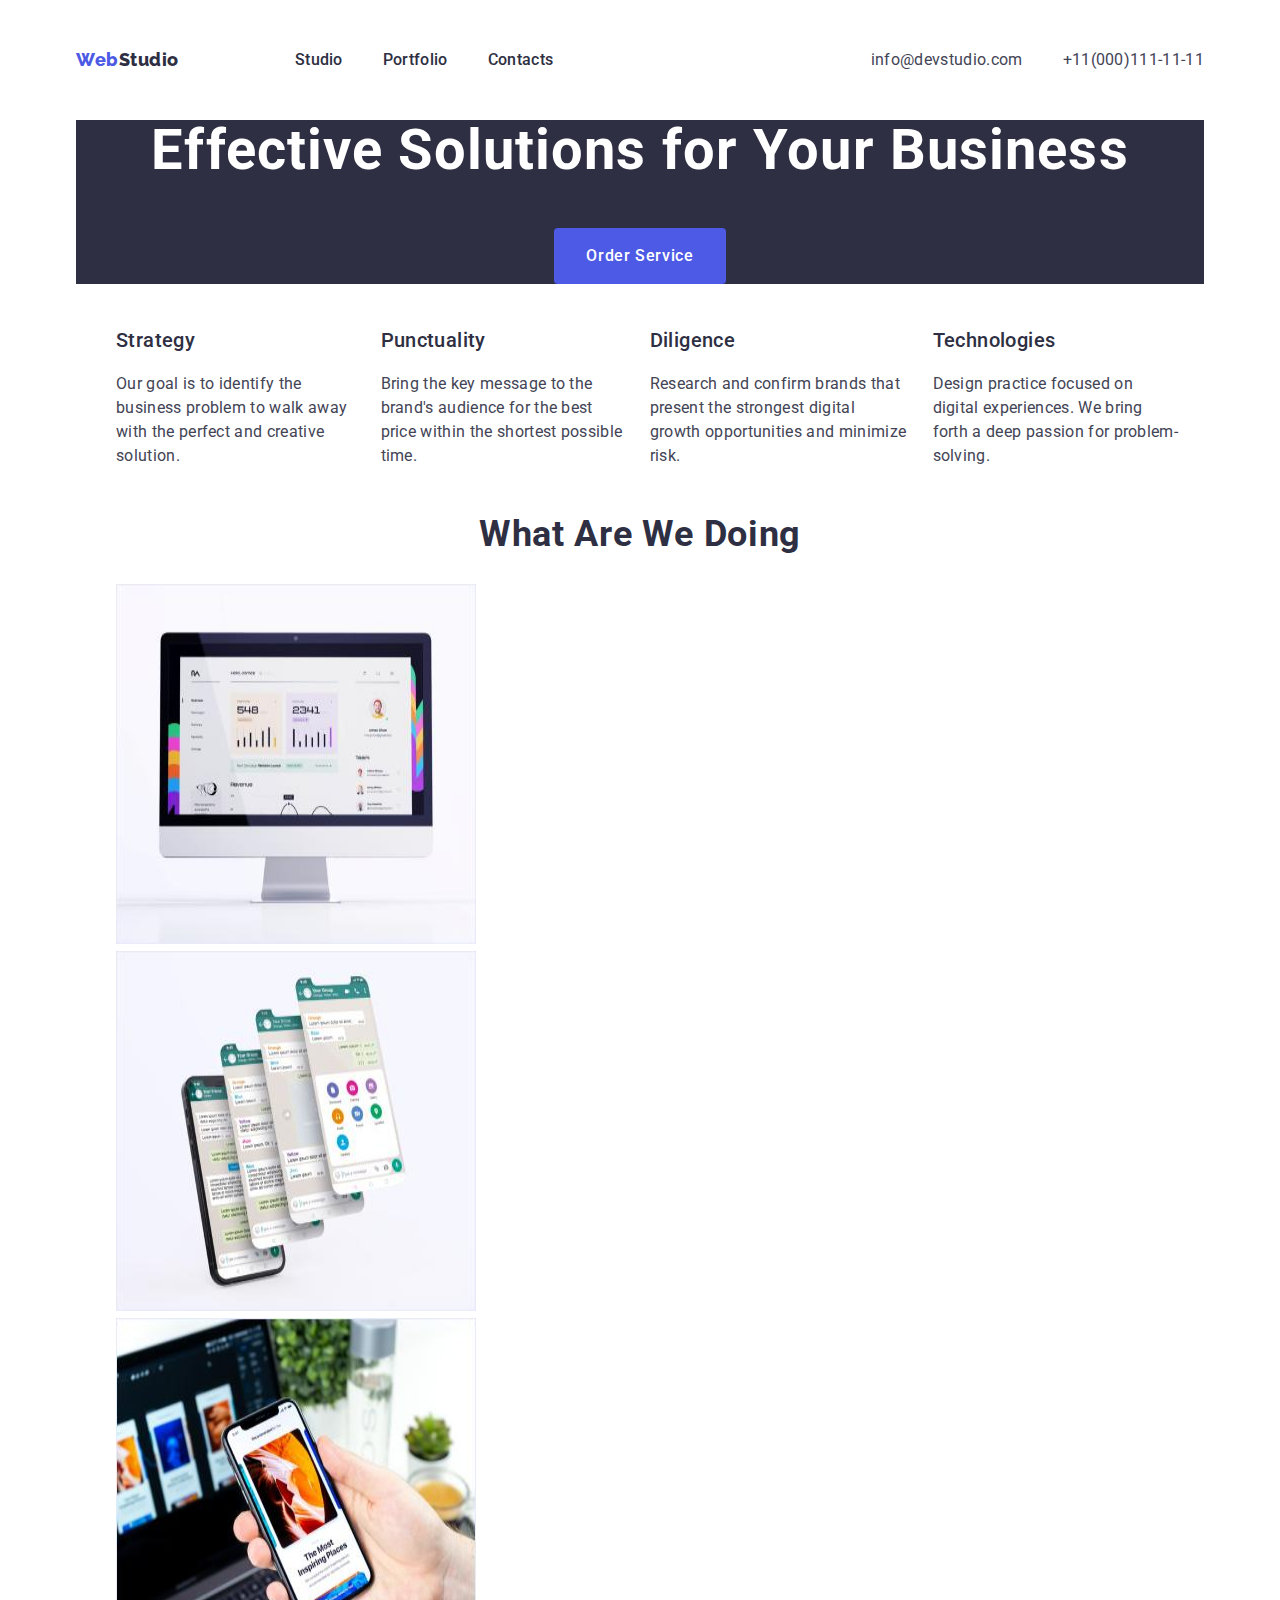
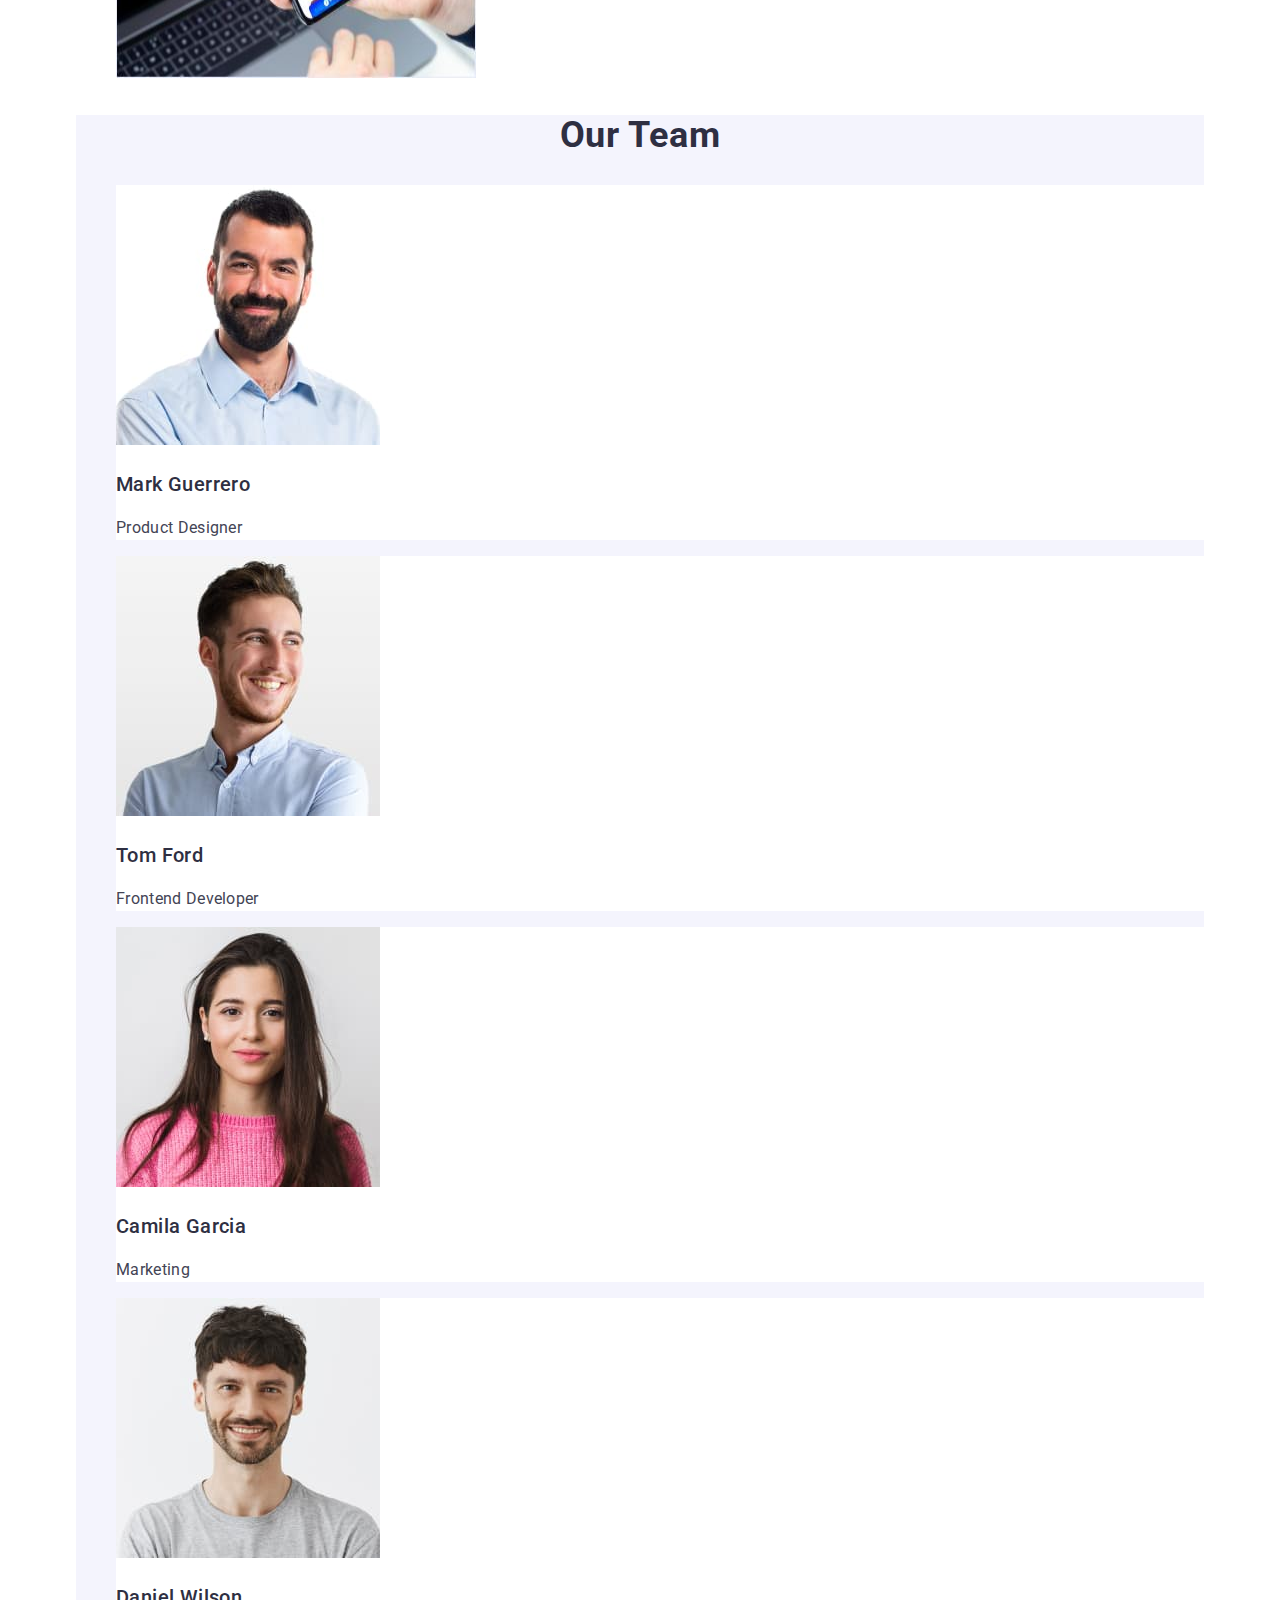
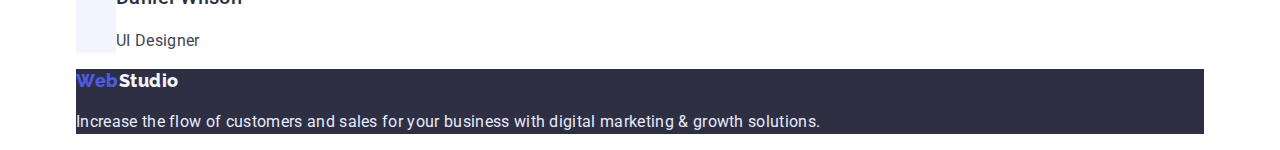
==== index.html @ 74789436 "Correct" ====
<!DOCTYPE html>
<html lang="en">
  <head>
    <meta charset="UTF-8" />
    <meta http-equiv="X-UA-Compatible" content="IE=edge" />
    <meta name="viewport" content="width=device-width, initial-scale=1.0" />
    <title>Studio</title>
    <link rel="preconnect" href="https://fonts.googleapis.com" />
    <link rel="preconnect" href="https://fonts.gstatic.com" crossorigin />
    <link
      href="https://fonts.googleapis.com/css2?family=Raleway:wght@800&family=Roboto:wght@400;500;700;900&display=swap"
      rel="stylesheet"
    />
    <link rel="stylesheet" href="https://cdnjs.cloudflare.com/ajax/libs/modern-normalize/1.1.0/modern-normalize.min.css">
    <link rel="stylesheet" href="./CSS/styles.css" />
  </head>
  <body>
    <!--Header section-->
    <div class="conteiner">
      <header class="header">
        <nav class="nav-site">
        <a class="header-logo link" href="./index.html"
          >Web<span class="header-logo-s">Studio</span></a
        >
        
          <ul class="header-list">
            <li class="header-item">
              <a class="header-link link" href="./index.html">Studio</a>
            </li>
            <li class="header-item">
              <a class="header-link link" href="./portfolio.html">Portfolio</a>
            </li>
            <li class="header-item">
              <a class="header-link link" href="./contacts.html">Contacts</a>
            </li>
          </ul>
        
        <ul class="header-contacts-list">
          <li class="header-item">
            <a class="header-mail" href="mailto:info@devstudio.com"
              >info@devstudio.com</a
            >
          </li>
          <li class="header-item">
            <a class="header-contacts" href="tel:+11(000)111-11-11"
              >+11(000)111-11-11</a
            >
          </li>
        </ul>
      </nav>
      </header>
      <main>
        <!--Hero image-->
        <section class="hero">
          <h1 class="h1-text">Effective Solutions for Your Business</h1>
          <button class="hero-button" type="button">Order Service</button>
        </section>
        <!--Section 1-->
        <section class="features">
          <h2 hidden>our features</h2>
          <!--Feature 1-->
          <ul class="features-list">
            <li class="features-item">
              <h3 class="subtitle">Strategy</h3>
              <p class="main-text">
                Our goal is to identify the business problem to walk away with the
                perfect and creative solution.
              </p>
            </li>
            <!--Feature 2-->
            <li class="features-item">
              <h3 class="subtitle">Punctuality</h3>
              <p class="main-text">
                Bring the key message to the brand's audience for the best price
                within the shortest possible time.
              </p>
            </li>
            <!--Feature 3-->
            <li class="features-item">
              <h3 class="subtitle">Diligence</h3>
              <p class="main-text">
                Research and confirm brands that present the strongest digital
                growth opportunities and minimize risk.
              </p>
            </li>
            <!--Feature 4-->
            <li class="features-item">
              <h3 class="subtitle">Technologies</h3>
              <p class="main-text">
                Design practice focused on digital experiences. We bring forth a
                deep passion for problem-solving.
              </p>
            </li>
          </ul>
        </section>
        <!--Section 2-->
        <section>
          <h2 class="heading">What are we doing</h2>
          <ul>
            <li>
              <img
                src="./images/Section2/img1/rectangle71.jpg"
                alt="gallery"
                width="360"
                height="360"
              />
            </li>
            <li>
              <img
                src="./images/Section2/img2/rectangle71.jpg"
                alt="gallery"
                width="360"
                height="360"
              />
            </li>
            <li>
              <img
                src="./images/Section2/img3/rectangle71.jpg"
                alt="gallery"
                width="360"
                height="360"
              />
            </li>
          </ul>
        </section>
        <!--Section 3-->
        <section class="ourteam-bgc">
          <h2 class="heading">Our Team</h2>
          <ul>
            <li class="ourteam-list">
              <img src="./images/Section3/teamcard1/img.jpg" alt="foto" />
              <h3 class="subtitle">Mark Guerrero</h3>
              <p class="main-text">Product Designer</p>
            </li>
            <li class="ourteam-list">
              <img src="./images/Section3/teamcard2/img.jpg" alt="foto" />
              <h3 class="subtitle">Tom Ford</h3>
              <p class="main-text">Frontend Developer</p>
            </li>
            <li class="ourteam-list">
              <img src="./images/Section3/teamcard3/img.jpg" alt="foto" />
              <h3 class="subtitle">Camila Garcia</h3>
              <p class="main-text">Marketing</p>
            </li>
            <li class="ourteam-list">
              <img src="./images/Section3/teamcard4/img.jpg" alt="foto" />
              <h3 class="subtitle">Daniel Wilson</h3>
              <p class="main-text">UI Designer</p>
            </li>
          </ul>
        </section>
      </main>
      <!--Footer section-->
      <footer class="footer">
        <a class="footer-link" href="./index.html"></a>
        <a class="footer-logo link" href="./index.html"
          >Web<span class="footer-logo-s">Studio</span></a
        >
        <p class="desk">
          Increase the flow of customers and sales for your business with digital
          marketing & growth solutions.
        </p>
      </footer>
    </div>
  </body>
</html>
---- CSS/styles.css ----
:root {
	--color-iris: #4d5ae5;
	--color-ocean: #404bbf;
	--color-navy-blue: #2e2f42;
	--color-green: #31d0aa;
	--color-slate: #434455;
	--color-light-slate: #8e8f99;
	--color-cornflower: #e7e9fc;
	--color-cloud: #f4f4fd;
	--color-navy-blue-modal: #2e2f42;
	--color-grey: #2e2f42
}


.conteiner{
	width: 1158px;
	padding-left: 15px;
	padding-right: 15px;
	margin-left: auto;
	margin-right: auto;

}

body{
font-family: "Roboto", sans-serif;
font-size: 16px;
line-height: calc(24 / 16);
letter-spacing: 0.02em;
color: var(--color-slate);
}
a{
	text-decoration: none;
}
ul{
	list-style: none;
}

.link{
text-decoration: none;
color: var(--color-navy-blue);
}

.header {
	background-color: #ffffff;
		}
.header-logo {
font-family: 'Raleway';
font-style: normal;
font-weight: 800;
font-size: 18px;
line-height: calc(24 / 18);
letter-spacing: 0.03em;
color: var(--color-iris);
padding-top: 24px;
padding-bottom: 24px;
}

.nav-site{
	display: flex;
	align-items: center;
	padding-top: 24px;
padding-bottom: 24px;
}

.header-logo-s{
	color: var(--color-navy-blue);
}

.header-list {
	display: flex;
	margin-left: 76px ;
font-weight: 500;
font-size: 16px;
line-height: calc(24 / 16);
letter-spacing: 0.02em;
color: var(--color-navy-blue);
}

.header-item{
	margin-right: 40px;
	}
.header-item:last-child{
	margin-right: 0;
}

.header-link:hover,
.header-link:focus
.header-link:active{
color: var(--color-iris);

}

.header-contacts-list{
	display: flex;
	margin-left: auto;
}
.header-mail{
color: var(--color-slate);
padding-top: 24px;
padding-bottom: 24px;
}
.header-mail:hover,
.header-mail:focus,
.heade-mail:active{
    color: var(--color-iris);
}

.header-contacts{
font-size: 16px;
line-height: calc(24 / 16);
letter-spacing: 0.02em;
color: var(--color-slate);
padding-top: 24px;
padding-bottom: 24px;
}
.header-contacts:hover,
.header-contacts:focus,
.header-contacts:active{
    color: var(--color-iris);
}

.features-list{
	display: flex;
	
}
.features-item{
	margin-top: 8px;
	margin-right: 24px;
}
.main-button{
font-family: 'Roboto';
font-style: normal;
font-weight: 500;
font-size: 16px;
line-height: calc(24 / 16);
text-align: center;
letter-spacing: 0.04em;
background-color: var(--color-cloud);
color: var(--color-iris);
border: none;
cursor: pointer;
}
.main-button:hover,
.main-button:focus
.main-button:active{
    background-color: var(--color-ocean);
    color: #ffffff;
}

.title{
	font-weight: 500;
line-height: calc(24 / 20);
letter-spacing: 0.02em;
color: var(--color-navy-blue);
}

.text{
font-weight: 400;
font-size: 16px;
line-height: calc(24/16);
letter-spacing: 0.02em;
color: var(--color-slate);
}


.footer{
	background-color: var(--color-navy-blue);
}
.footer-logo {
	font-family: 'Raleway';
	font-style: normal;
	font-weight: 800;
	font-size: 18px;
	line-height: calc(24 / 18);
	letter-spacing: 0.03em;
	color: var(--color-iris);
	}
	.footer-logo-s{
		color: var(--color-cloud);
	}
.desk{
font-weight: 400;
font-size: 16px;
line-height: calc(24 / 16);
letter-spacing: 0.02em;
	color: var(--color-cornflower) ;
}


.hero{
	background-color: var(--color-navy-blue);
	text-align: center;
	
}
.h1-text{
	font-weight: 700;
font-size: 56px;
line-height: calc(60 / 56);
text-align: center;
letter-spacing: 0.02em;
	color: #ffffff;
	margin-top: 0px;
	margin-bottom: 48px;
}
.hero-button{
font-family: 'Roboto';
font-style: normal;
font-weight: 500;
font-size: 16px;
line-height: calc(24 / 16);
letter-spacing: 0.04em;
color: #ffffff;
background-color: var(--color-iris);
cursor: pointer;
padding: 16px 32px;

border-radius: 4px;
border: none;

}
.hero-button:hover,
.hero-button:focus{
background-color: #404BBF;
}

.ourteam-list{
	background-color: #ffffff;
}
.subtitle{
font-style: normal;
font-weight: 500;
font-size: 20px;
line-height: calc(24 / 20);
letter-spacing: 0.02em;
color: var(--color-navy-blue);
}
.main-text{
line-height: calc(24 / 16);
letter-spacing: 0.02em;
color: var(--color-slate);
}
.heading{
font-style: normal;
font-weight: 700;
font-size: 36px;
line-height: calc(40 / 36);
text-align: center;
letter-spacing: 0.02em;
text-transform: capitalize;
color: var(--color-navy-blue);
}
.ourteam-bgc{
    background-color: var(--color-cloud);
}
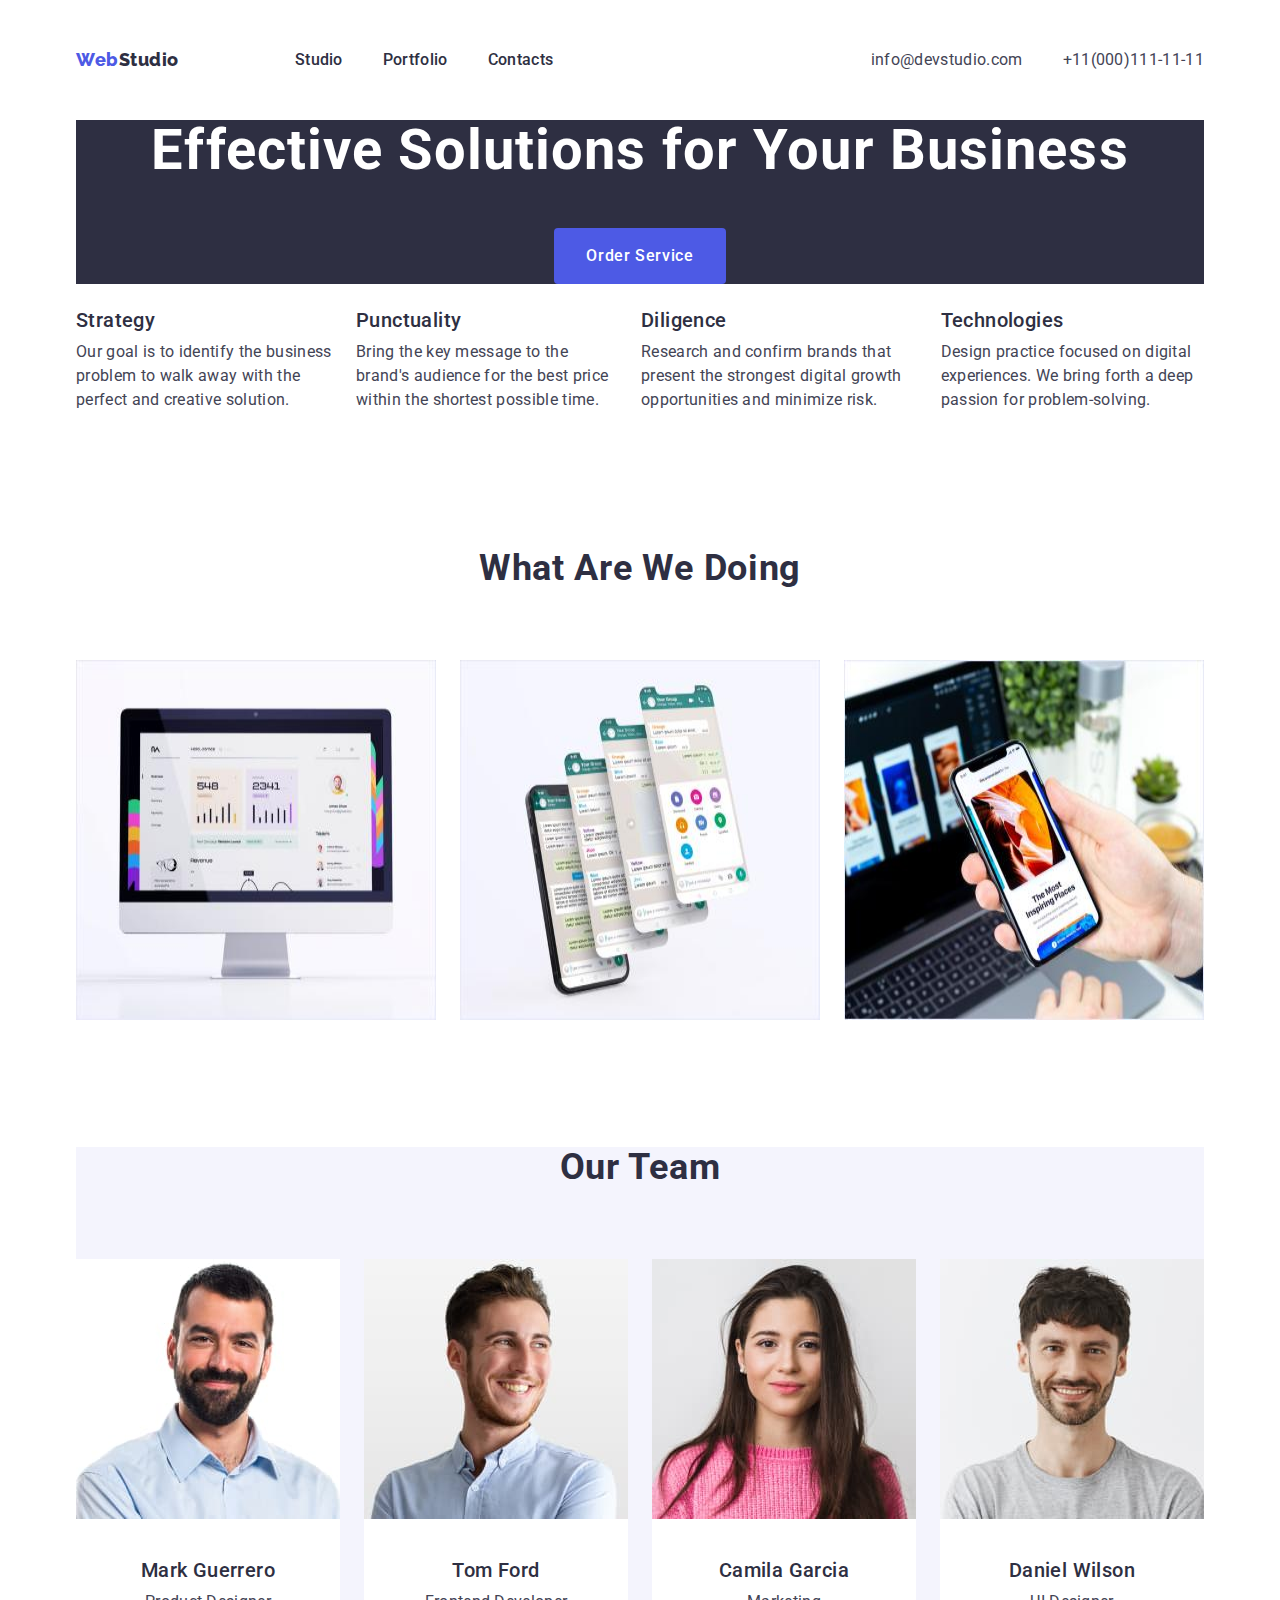
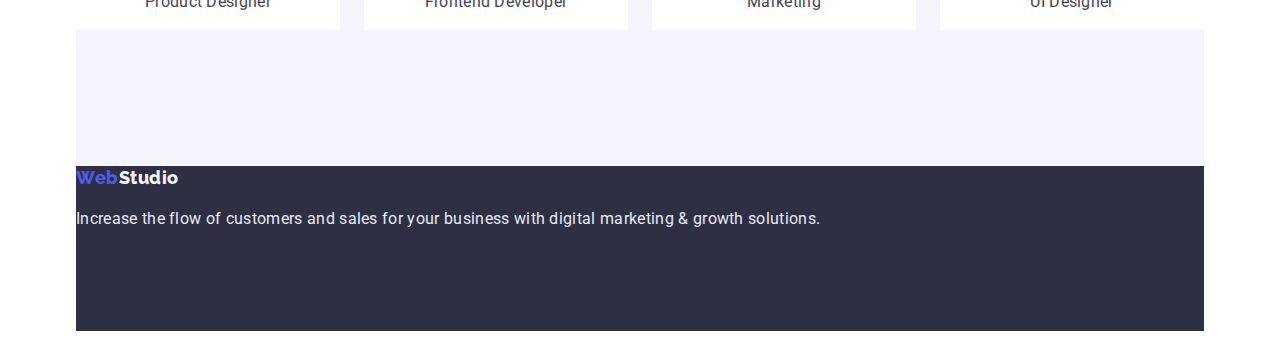
==== commit 33e6e5a0: "Correct" ====
--- a/index.html
+++ b/index.html
@@ -94,27 +94,27 @@
           </ul>
         </section>
         <!--Section 2-->
-        <section>
+        <section class="image-sec">
           <h2 class="heading">What are we doing</h2>
-          <ul>
-            <li>
-              <img
+          <ul class="image-list">
+            <li class="image">
+              <img 
                 src="./images/Section2/img1/rectangle71.jpg"
                 alt="gallery"
                 width="360"
                 height="360"
               />
             </li>
-            <li>
-              <img
+            <li class="image">
+              <img 
                 src="./images/Section2/img2/rectangle71.jpg"
                 alt="gallery"
                 width="360"
                 height="360"
               />
             </li>
-            <li>
-              <img
+            <li class="image">
+              <img 
                 src="./images/Section2/img3/rectangle71.jpg"
                 alt="gallery"
                 width="360"
@@ -126,24 +126,24 @@
         <!--Section 3-->
         <section class="ourteam-bgc">
           <h2 class="heading">Our Team</h2>
-          <ul>
+          <ul class="heading-list">
             <li class="ourteam-list">
-              <img src="./images/Section3/teamcard1/img.jpg" alt="foto" />
+              <img class="ourimages" src="./images/Section3/teamcard1/img.jpg" alt="foto" />
               <h3 class="subtitle">Mark Guerrero</h3>
               <p class="main-text">Product Designer</p>
             </li>
             <li class="ourteam-list">
-              <img src="./images/Section3/teamcard2/img.jpg" alt="foto" />
+              <img class="ourimages" src="./images/Section3/teamcard2/img.jpg" alt="foto" />
               <h3 class="subtitle">Tom Ford</h3>
               <p class="main-text">Frontend Developer</p>
             </li>
             <li class="ourteam-list">
-              <img src="./images/Section3/teamcard3/img.jpg" alt="foto" />
+              <img class="ourimages" src="./images/Section3/teamcard3/img.jpg" alt="foto" />
               <h3 class="subtitle">Camila Garcia</h3>
               <p class="main-text">Marketing</p>
             </li>
             <li class="ourteam-list">
-              <img src="./images/Section3/teamcard4/img.jpg" alt="foto" />
+              <img class="ourimages" src="./images/Section3/teamcard4/img.jpg" alt="foto" />
               <h3 class="subtitle">Daniel Wilson</h3>
               <p class="main-text">UI Designer</p>
             </li>
--- a/CSS/styles.css
+++ b/CSS/styles.css
@@ -121,11 +121,16 @@
 
 .features-list{
 	display: flex;
+	margin-bottom: 120px;
+	padding: 0px;
 	
 }
 .features-item{
 	margin-top: 8px;
 	margin-right: 24px;
+}
+.features-item:last-child{
+	margin-right: 0px;
 }
 .main-button{
 font-family: 'Roboto';
@@ -165,6 +170,7 @@
 
 .footer{
 	background-color: var(--color-navy-blue);
+	
 }
 .footer-logo {
 	font-family: 'Raleway';
@@ -184,6 +190,8 @@
 line-height: calc(24 / 16);
 letter-spacing: 0.02em;
 	color: var(--color-cornflower) ;
+	margin-top: 16px;
+	padding-bottom:  100px;
 }
 
 
@@ -223,8 +231,31 @@
 background-color: #404BBF;
 }
 
+.image-list{
+	display: flex;
+	padding: 0px;
+	margin-bottom: 120px;
+	margin-top: 0px;
+}
+.image{
+	margin-right: 24px;
+		}
+.image:last-child{
+	margin: 0;
+} 
+
 .ourteam-list{
 	background-color: #ffffff;
+	text-align: center;
+	margin-right: 24px;
+	
+}
+.ourteam-list:last-child{
+	margin-right: 0px;
+}
+
+.ourimages{
+	margin-bottom: 32px;
 }
 .subtitle{
 font-style: normal;
@@ -233,11 +264,14 @@
 line-height: calc(24 / 20);
 letter-spacing: 0.02em;
 color: var(--color-navy-blue);
+margin-bottom: 8px;
+margin-top: 0px;
 }
 .main-text{
 line-height: calc(24 / 16);
 letter-spacing: 0.02em;
 color: var(--color-slate);
+margin-top: 0px;
 }
 .heading{
 font-style: normal;
@@ -248,7 +282,15 @@
 letter-spacing: 0.02em;
 text-transform: capitalize;
 color: var(--color-navy-blue);
-}
+margin-bottom: 72px;
+margin-top: 0px;
+}
+.heading-list{
+	display: flex;
+	padding: 0px;
+	margin-top: 0px;
+	}
 .ourteam-bgc{
     background-color: var(--color-cloud);
+	padding-bottom: 120px;
 }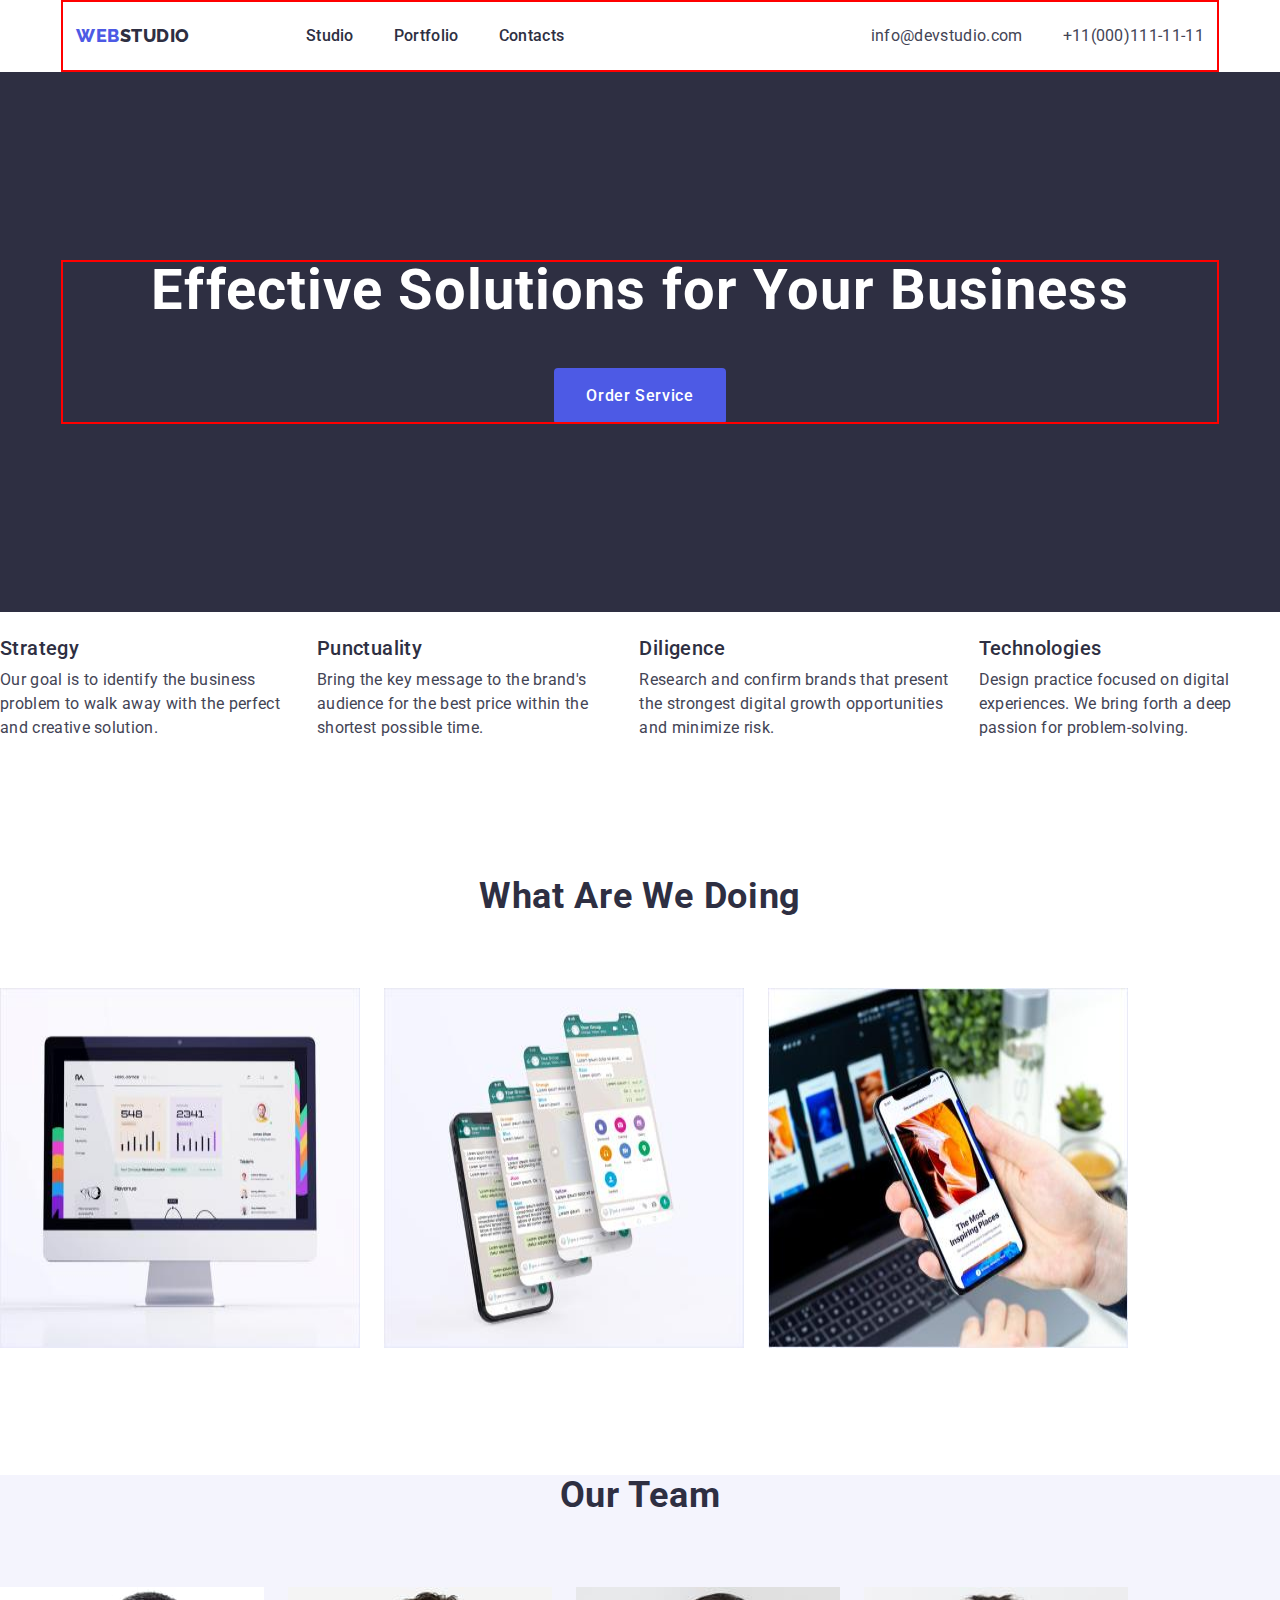
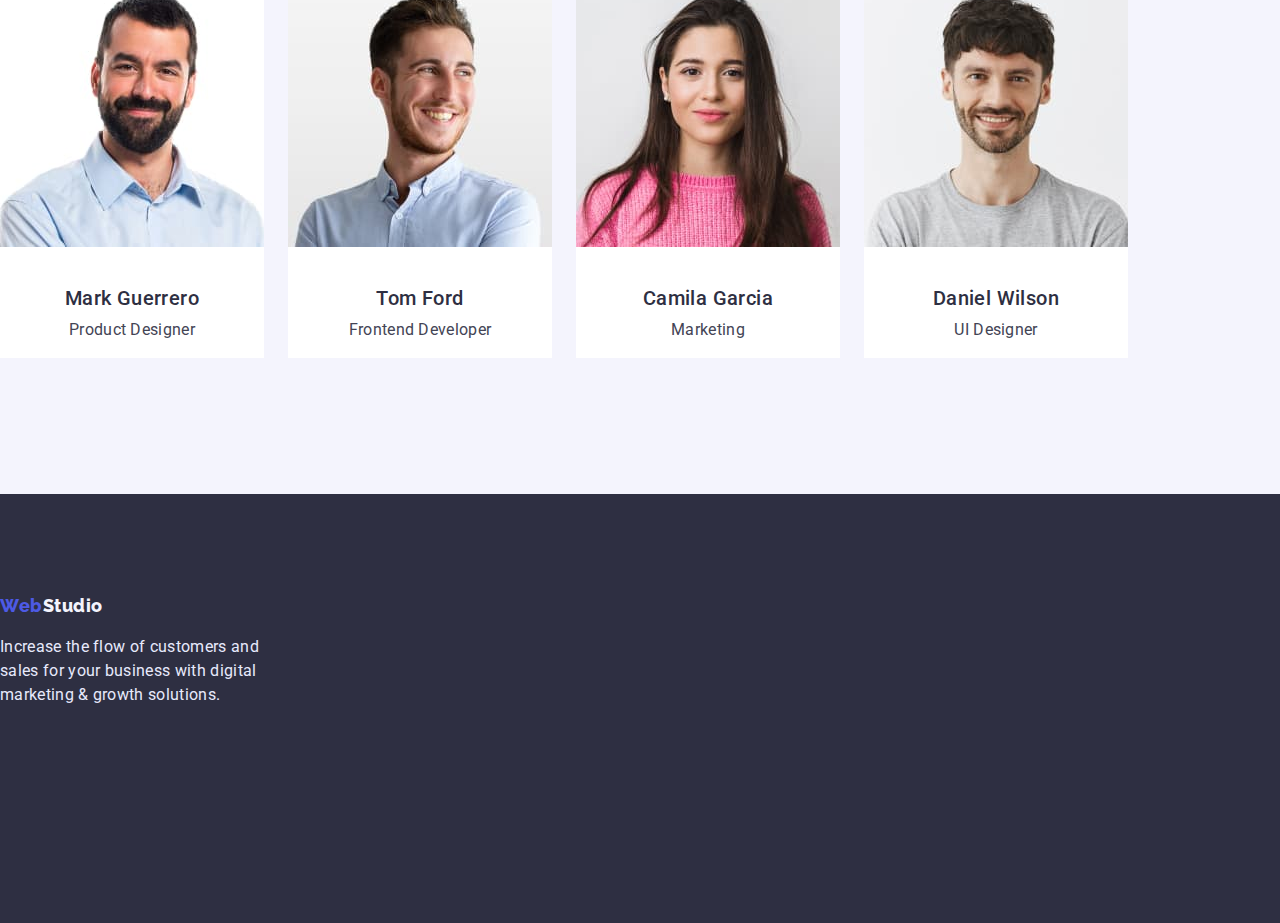
==== commit fbe1a6c0: "Correct" ====
--- a/index.html
+++ b/index.html
@@ -16,13 +16,12 @@
   </head>
   <body>
     <!--Header section-->
-    <div class="conteiner">
-      <header class="header">
-        <nav class="nav-site">
-        <a class="header-logo link" href="./index.html"
+  <header class="header">
+     <div class="header-conteiner conteiner">
+          <a class="header-logo link" href="./index.html"
           >Web<span class="header-logo-s">Studio</span></a
         >
-        
+          <nav class="nav-site">               
           <ul class="header-list">
             <li class="header-item">
               <a class="header-link link" href="./index.html">Studio</a>
@@ -34,7 +33,7 @@
               <a class="header-link link" href="./contacts.html">Contacts</a>
             </li>
           </ul>
-        
+        </nav>
         <ul class="header-contacts-list">
           <li class="header-item">
             <a class="header-mail" href="mailto:info@devstudio.com"
@@ -47,14 +46,17 @@
             >
           </li>
         </ul>
-      </nav>
+      </div>
       </header>
       <main>
         <!--Hero image-->
+        
         <section class="hero">
+          <div class="conteiner">
           <h1 class="h1-text">Effective Solutions for Your Business</h1>
           <button class="hero-button" type="button">Order Service</button>
         </section>
+      </div>
         <!--Section 1-->
         <section class="features">
           <h2 hidden>our features</h2>
@@ -161,6 +163,5 @@
           marketing & growth solutions.
         </p>
       </footer>
-    </div>
   </body>
 </html>
--- a/CSS/styles.css
+++ b/CSS/styles.css
@@ -14,11 +14,14 @@
 
 .conteiner{
 	width: 1158px;
-	padding-left: 15px;
-	padding-right: 15px;
-	margin-left: auto;
-	margin-right: auto;
-
+	padding: 0 15px;
+	margin: 0 auto;
+	outline: 2px solid red;
+	outline-offset: -2px;
+	}
+.header-conteiner{
+	display: flex;
+	align-items: center;
 }
 
 body{
@@ -50,16 +53,14 @@
 font-size: 18px;
 line-height: calc(24 / 18);
 letter-spacing: 0.03em;
+text-transform: uppercase;
 color: var(--color-iris);
-padding-top: 24px;
-padding-bottom: 24px;
+padding: 24px 76px 24px 0;
 }
 
 .nav-site{
-	display: flex;
-	align-items: center;
-	padding-top: 24px;
-padding-bottom: 24px;
+margin-right: auto;
+	
 }
 
 .header-logo-s{
@@ -68,12 +69,14 @@
 
 .header-list {
 	display: flex;
-	margin-left: 76px ;
+	padding: 24px 24 px 76px 0 ;
+	margin: 0;
 font-weight: 500;
 font-size: 16px;
 line-height: calc(24 / 16);
 letter-spacing: 0.02em;
 color: var(--color-navy-blue);
+
 }
 
 .header-item{
@@ -92,7 +95,7 @@
 
 .header-contacts-list{
 	display: flex;
-	margin-left: auto;
+	
 }
 .header-mail{
 color: var(--color-slate);
@@ -170,6 +173,7 @@
 
 .footer{
 	background-color: var(--color-navy-blue);
+	padding: 100px 0px;
 	
 }
 .footer-logo {
@@ -192,12 +196,15 @@
 	color: var(--color-cornflower) ;
 	margin-top: 16px;
 	padding-bottom:  100px;
+	max-width: 264px;
 }
 
 
 .hero{
 	background-color: var(--color-navy-blue);
 	text-align: center;
+	padding: 188px 0px;
+	
 	
 }
 .h1-text{
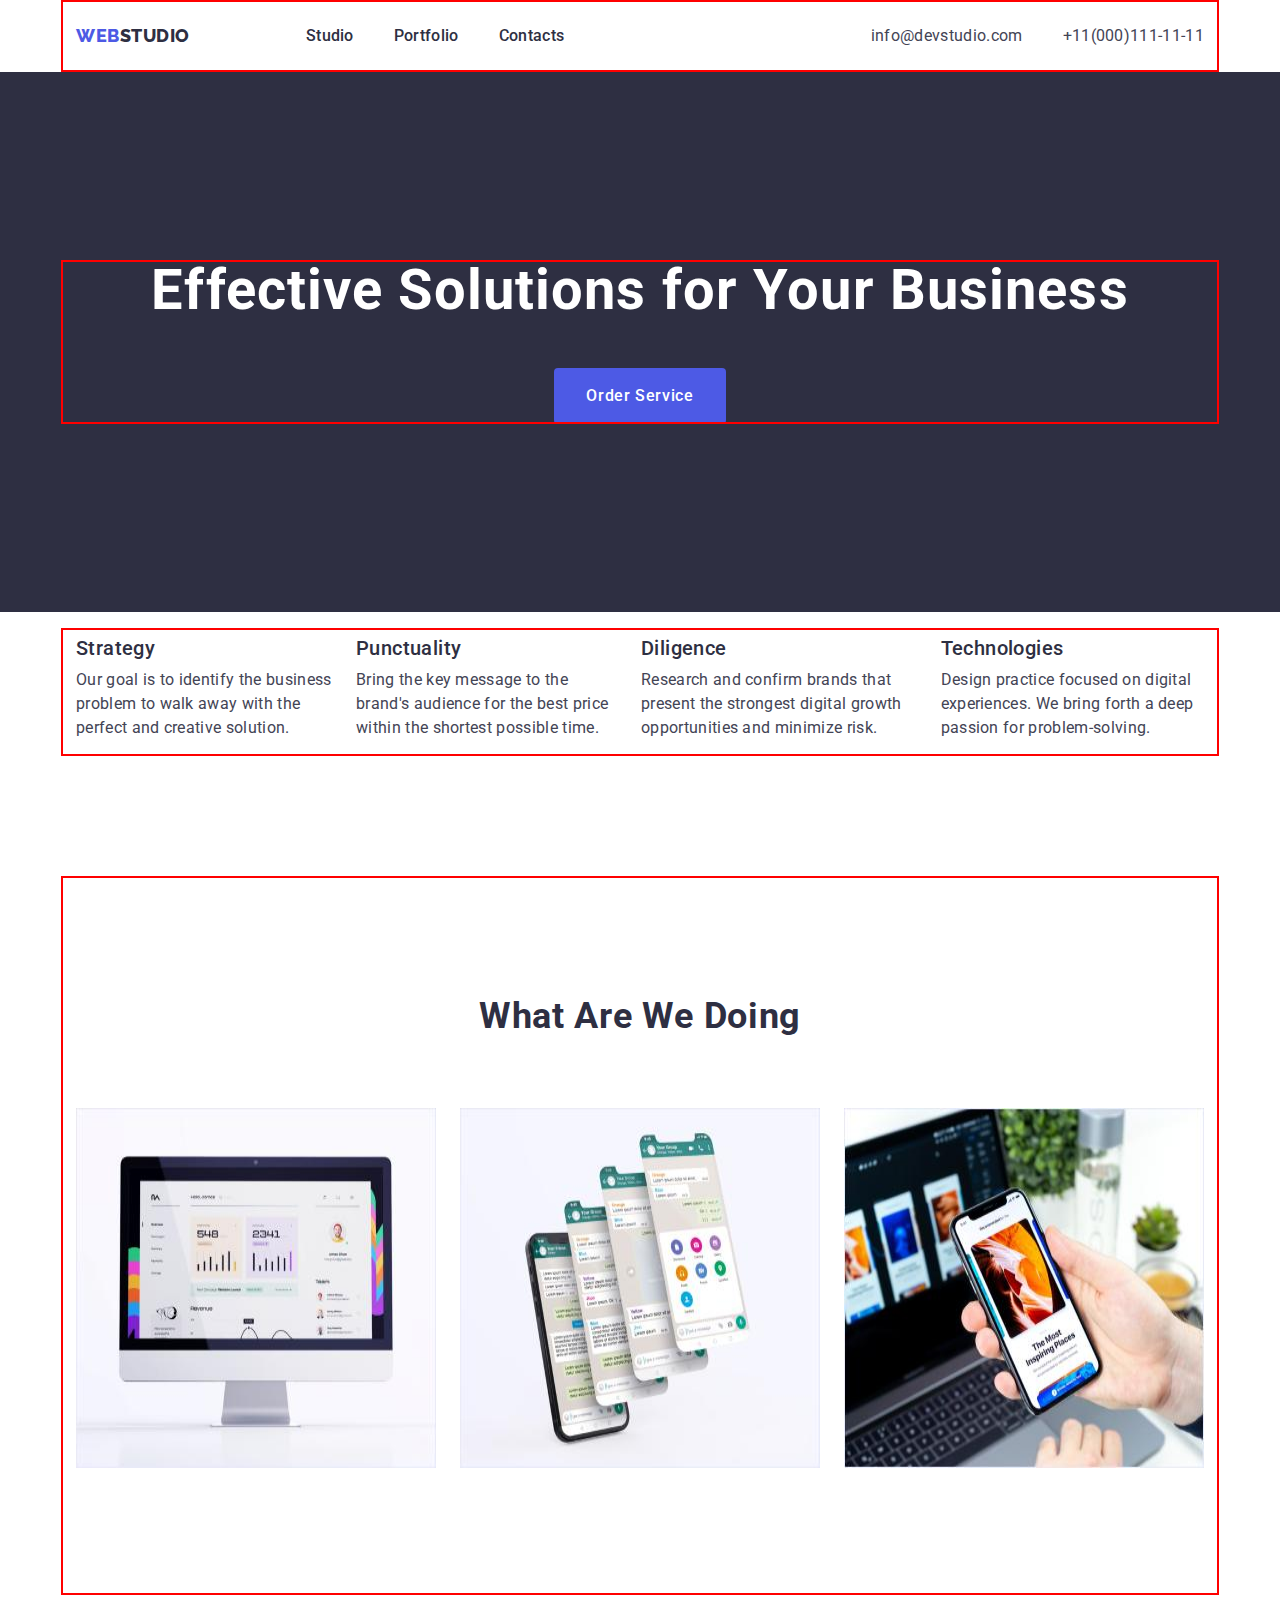
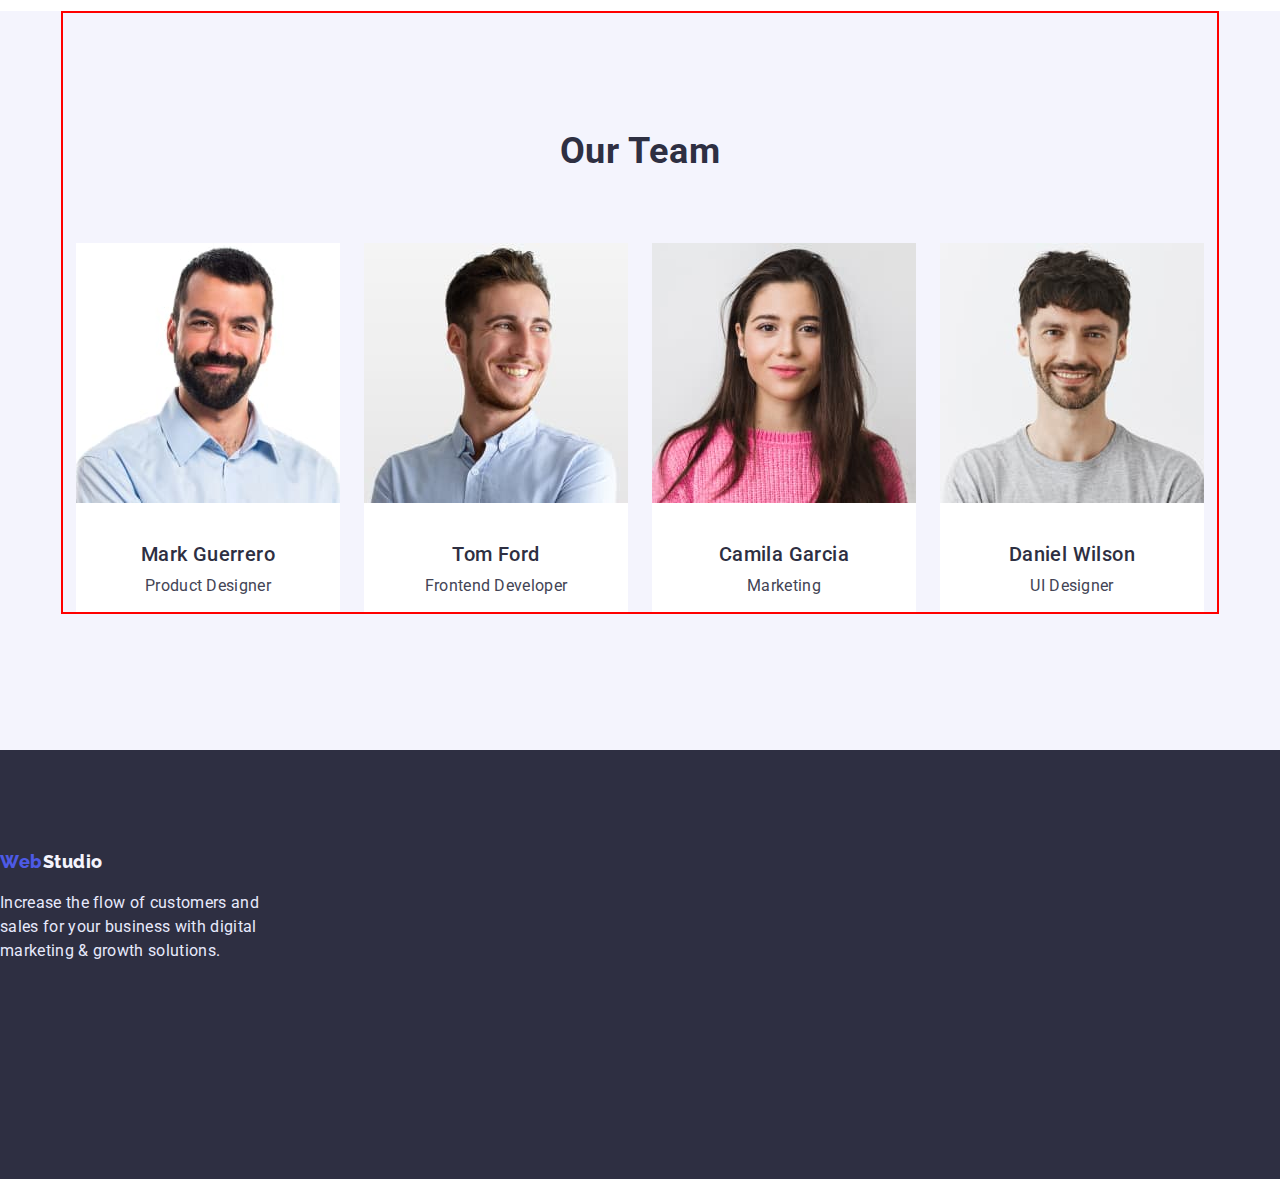
==== commit 529688ba: "Correct" ====
--- a/index.html
+++ b/index.html
@@ -59,6 +59,7 @@
       </div>
         <!--Section 1-->
         <section class="features">
+          <div class="conteiner">
           <h2 hidden>our features</h2>
           <!--Feature 1-->
           <ul class="features-list">
@@ -94,9 +95,11 @@
               </p>
             </li>
           </ul>
+        </div>
         </section>
         <!--Section 2-->
         <section class="image-sec">
+          <div class="conteiner">
           <h2 class="heading">What are we doing</h2>
           <ul class="image-list">
             <li class="image">
@@ -124,9 +127,11 @@
               />
             </li>
           </ul>
+        </div>
         </section>
         <!--Section 3-->
         <section class="ourteam-bgc">
+          <div class="conteiner">
           <h2 class="heading">Our Team</h2>
           <ul class="heading-list">
             <li class="ourteam-list">
@@ -150,6 +155,7 @@
               <p class="main-text">UI Designer</p>
             </li>
           </ul>
+        </div>
         </section>
       </main>
       <!--Footer section-->
--- a/CSS/styles.css
+++ b/CSS/styles.css
@@ -8,7 +8,9 @@
 	--color-cornflower: #e7e9fc;
 	--color-cloud: #f4f4fd;
 	--color-navy-blue-modal: #2e2f42;
-	--color-grey: #2e2f42
+	--color-grey: #2e2f42;
+	--color-white: #ffffff
+
 }
 
 
@@ -22,6 +24,7 @@
 .header-conteiner{
 	display: flex;
 	align-items: center;
+	
 }
 
 body{
@@ -213,9 +216,11 @@
 line-height: calc(60 / 56);
 text-align: center;
 letter-spacing: 0.02em;
-	color: #ffffff;
-	margin-top: 0px;
-	margin-bottom: 48px;
+color: var(--color-white);
+margin: 0;
+padding-bottom: 48px;
+
+
 }
 .hero-button{
 font-family: 'Roboto';
@@ -241,7 +246,7 @@
 .image-list{
 	display: flex;
 	padding: 0px;
-	margin-bottom: 120px;
+	padding-bottom: 120px;
 	margin-top: 0px;
 }
 .image{
@@ -289,8 +294,9 @@
 letter-spacing: 0.02em;
 text-transform: capitalize;
 color: var(--color-navy-blue);
-margin-bottom: 72px;
-margin-top: 0px;
+padding-bottom: 72px;
+padding-top: 120px;
+margin: 0;
 }
 .heading-list{
 	display: flex;
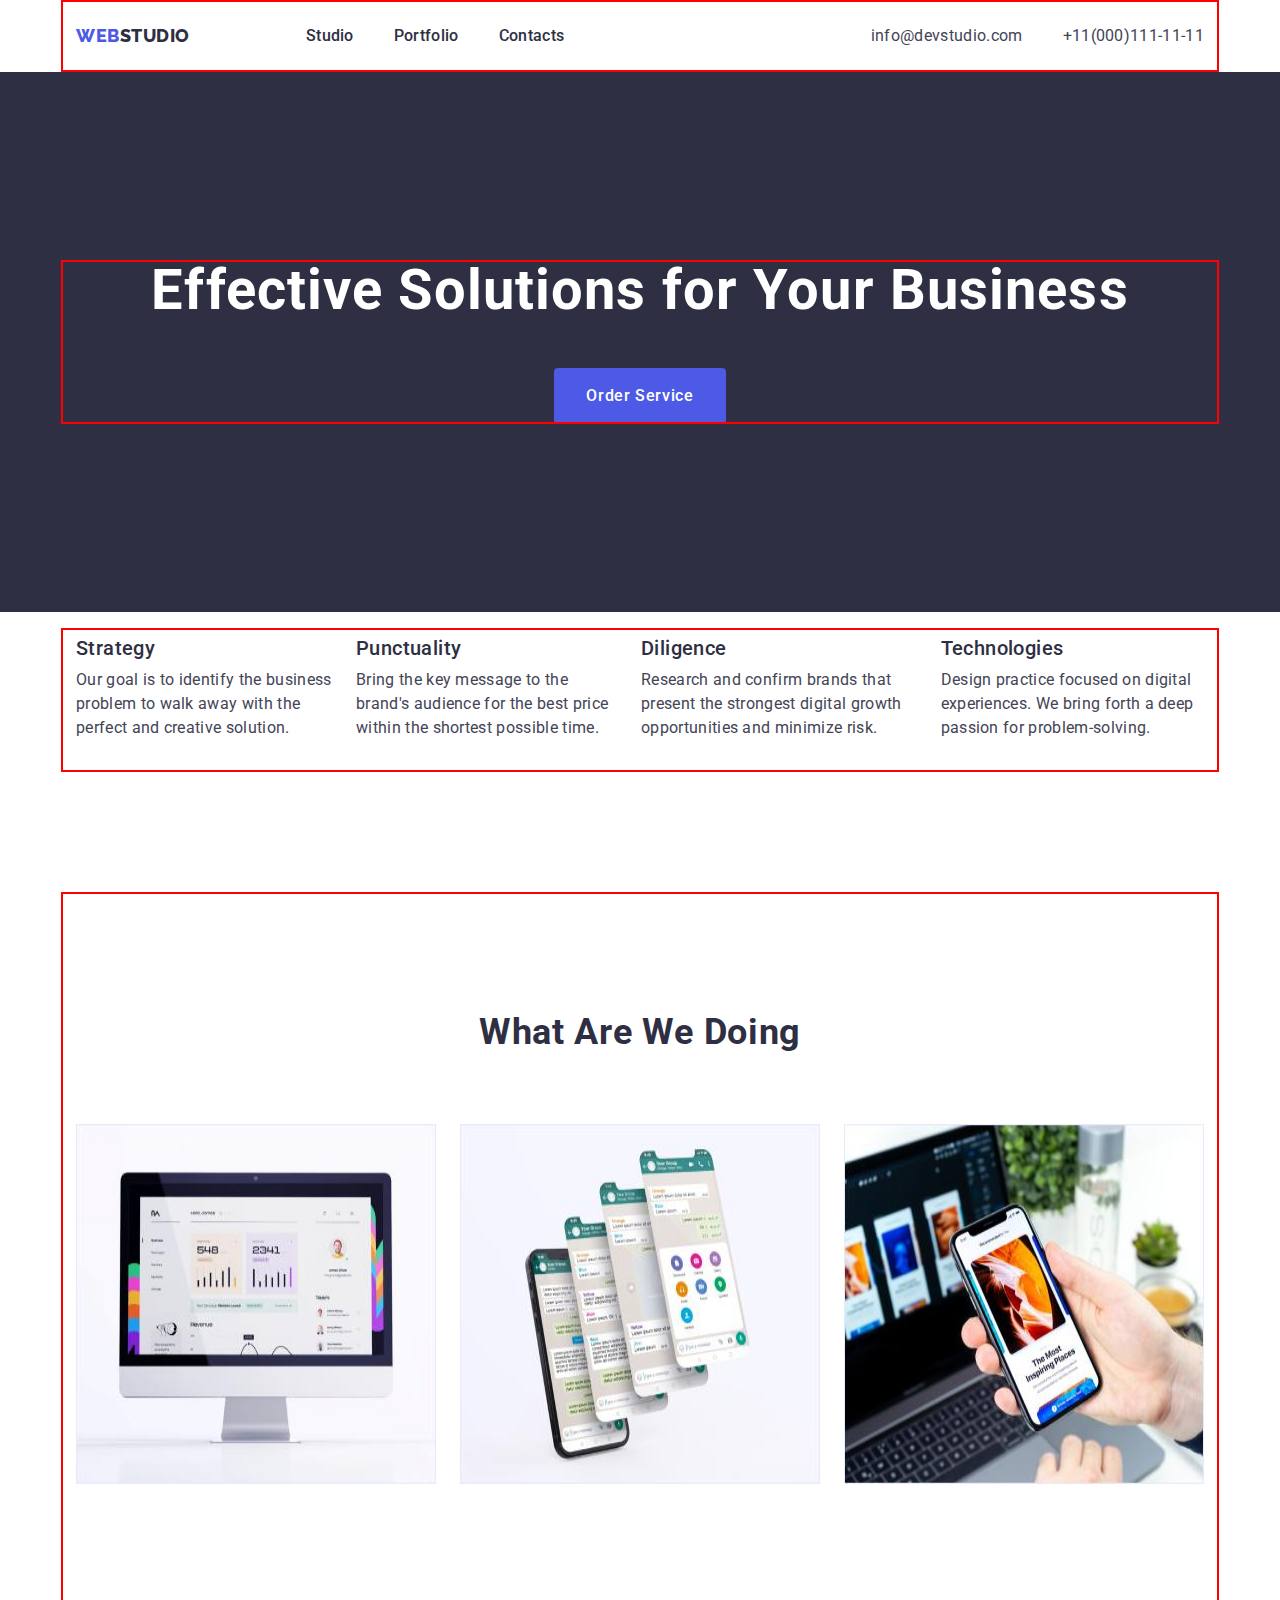
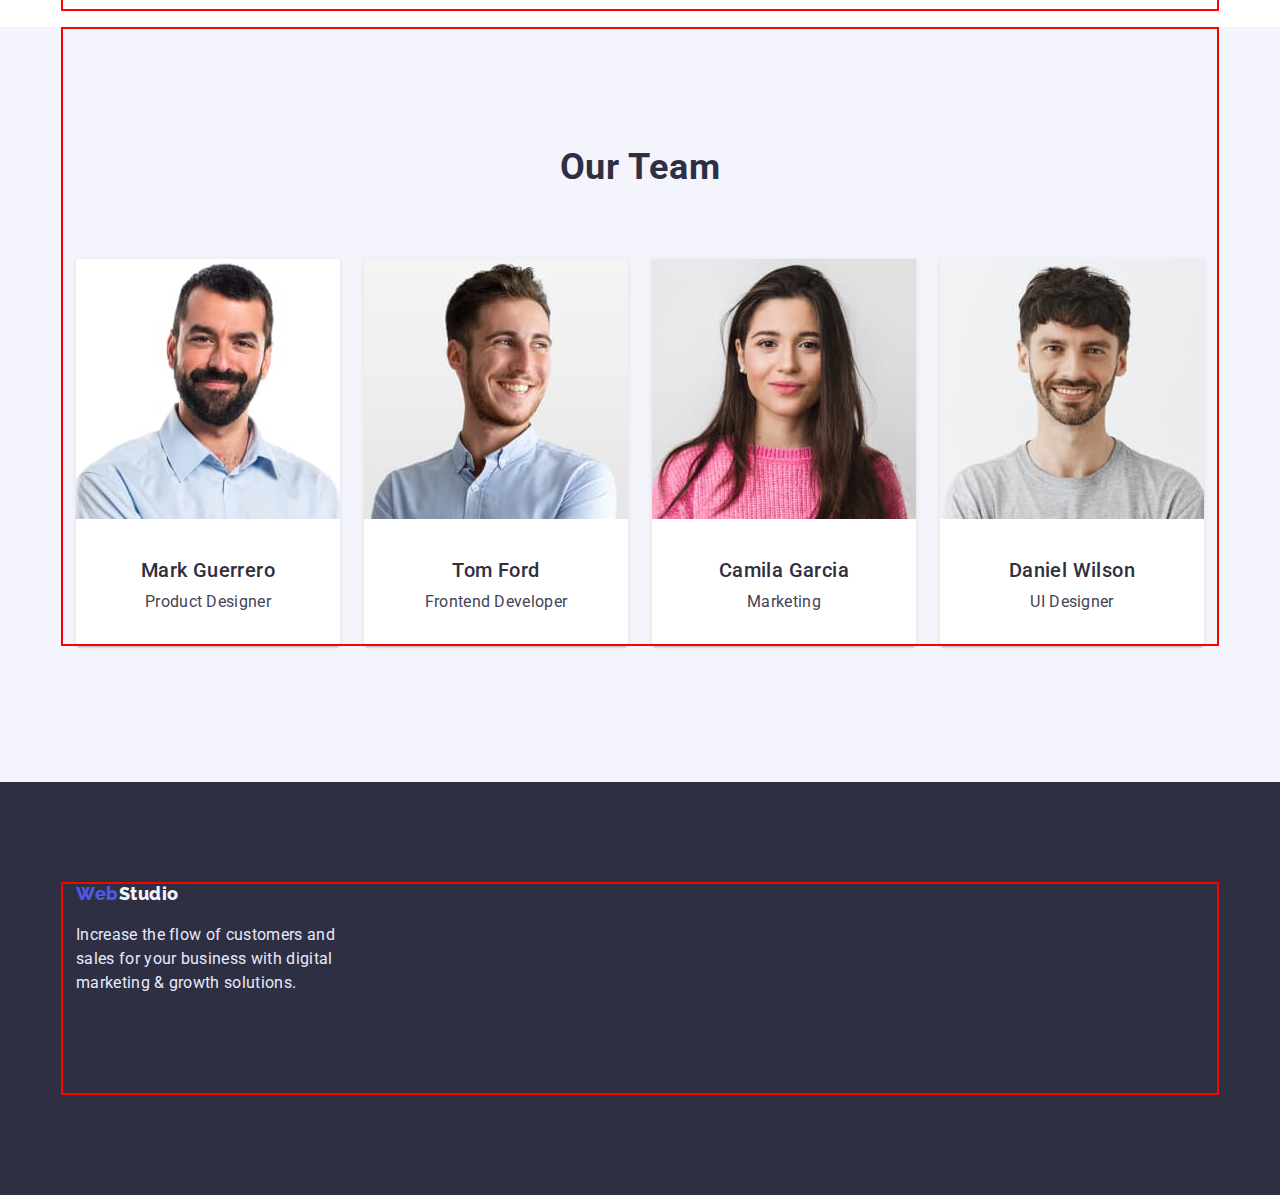
==== commit 1214c180: "Correct" ====
--- a/index.html
+++ b/index.html
@@ -160,7 +160,7 @@
       </main>
       <!--Footer section-->
       <footer class="footer">
-        <a class="footer-link" href="./index.html"></a>
+        <div class="conteiner">
         <a class="footer-logo link" href="./index.html"
           >Web<span class="footer-logo-s">Studio</span></a
         >
@@ -168,6 +168,7 @@
           Increase the flow of customers and sales for your business with digital
           marketing & growth solutions.
         </p>
+      </div>
       </footer>
   </body>
 </html>
--- a/CSS/styles.css
+++ b/CSS/styles.css
@@ -187,6 +187,7 @@
 	line-height: calc(24 / 18);
 	letter-spacing: 0.03em;
 	color: var(--color-iris);
+	margin-bottom: 16px;
 	}
 	.footer-logo-s{
 		color: var(--color-cloud);
@@ -197,9 +198,10 @@
 line-height: calc(24 / 16);
 letter-spacing: 0.02em;
 	color: var(--color-cornflower) ;
-	margin-top: 16px;
+	padding-top: 16px;
 	padding-bottom:  100px;
 	max-width: 264px;
+	margin: 0;
 }
 
 
@@ -260,6 +262,8 @@
 	background-color: #ffffff;
 	text-align: center;
 	margin-right: 24px;
+	box-shadow: 0px 1px 6px rgba(46, 47, 66, 0.08), 0px 1px 1px rgba(46, 47, 66, 0.16), 0px 2px 1px rgba(46, 47, 66, 0.08);
+	border-radius: 0px 0px 4px 4px;
 	
 }
 .ourteam-list:last-child{
@@ -283,7 +287,8 @@
 line-height: calc(24 / 16);
 letter-spacing: 0.02em;
 color: var(--color-slate);
-margin-top: 0px;
+margin: 0px;
+padding-bottom: 32px;
 }
 .heading{
 font-style: normal;
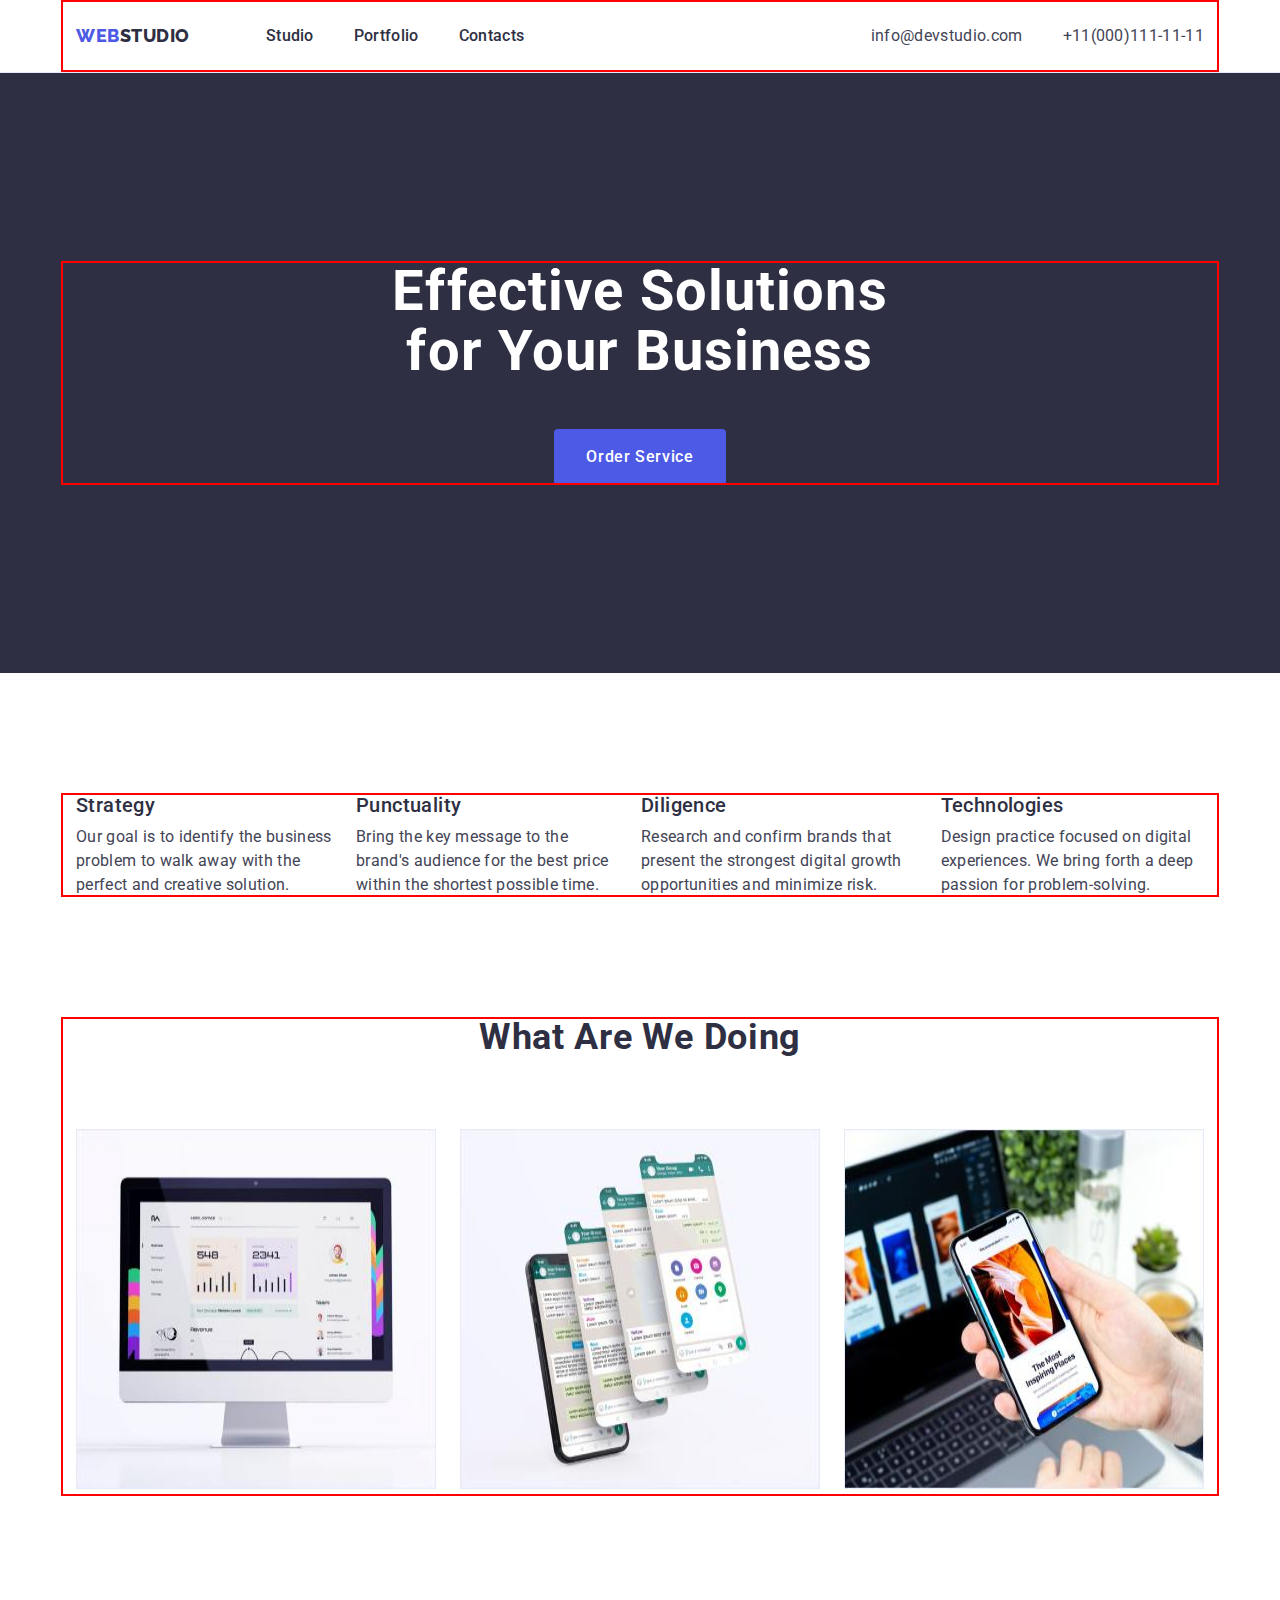
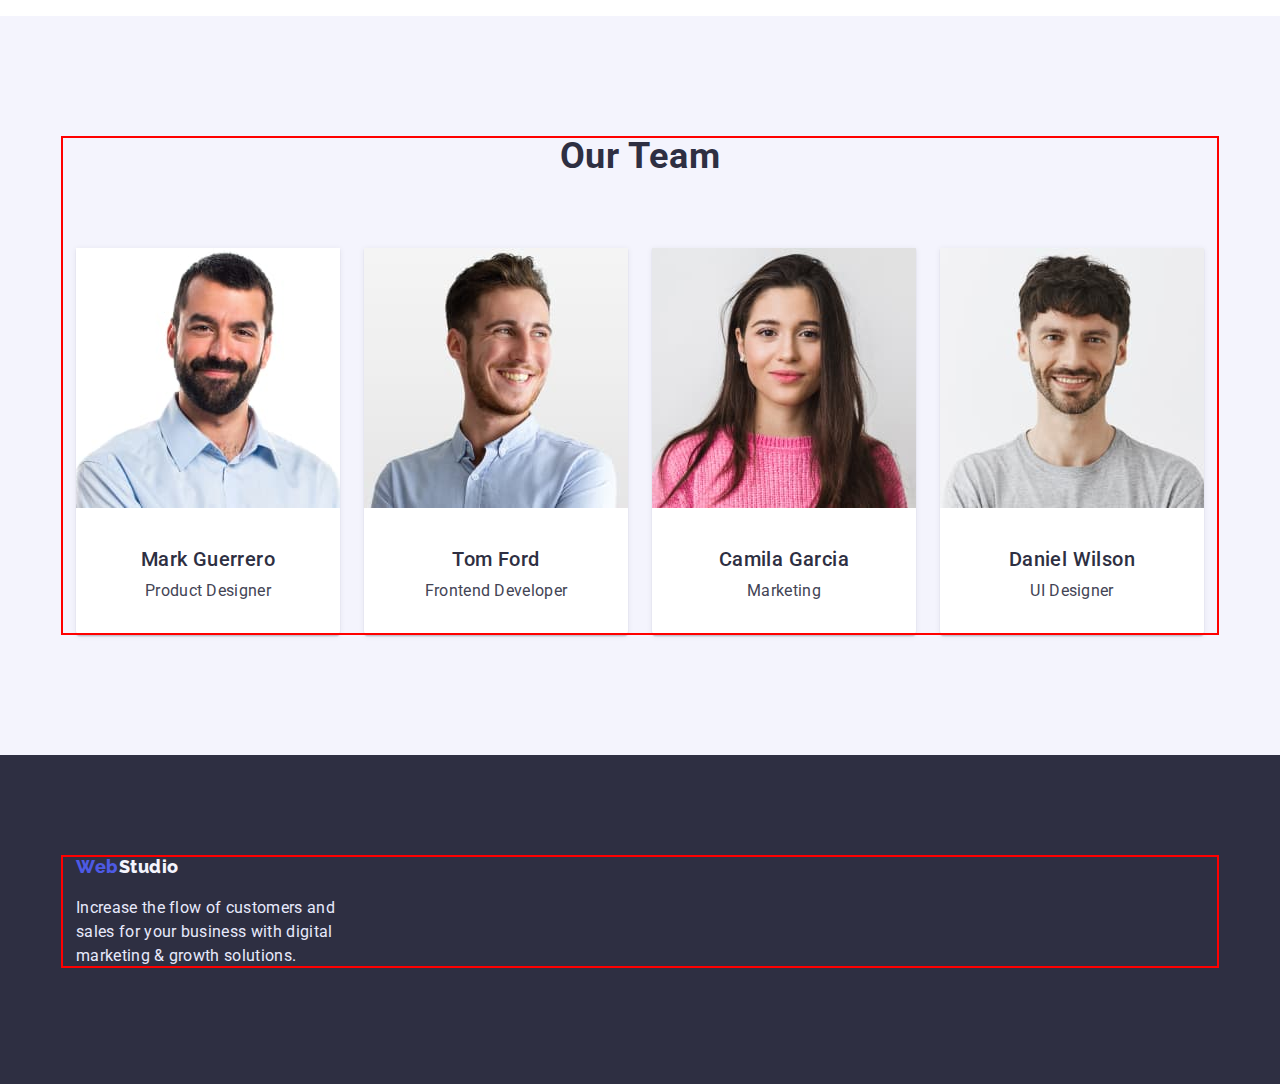
==== commit 128b2712: "Correct" ====
--- a/index.html
+++ b/index.html
@@ -136,23 +136,31 @@
           <ul class="heading-list">
             <li class="ourteam-list">
               <img class="ourimages" src="./images/Section3/teamcard1/img.jpg" alt="foto" />
-              <h3 class="subtitle">Mark Guerrero</h3>
+              <div class="ourteam-text">
+                <h3 class="subtitle">Mark Guerrero</h3>
               <p class="main-text">Product Designer</p>
+            </div>
             </li>
             <li class="ourteam-list">
               <img class="ourimages" src="./images/Section3/teamcard2/img.jpg" alt="foto" />
-              <h3 class="subtitle">Tom Ford</h3>
+              <div class="ourteam-text">
+                <h3 class="subtitle">Tom Ford</h3>
               <p class="main-text">Frontend Developer</p>
+            </div>
             </li>
             <li class="ourteam-list">
               <img class="ourimages" src="./images/Section3/teamcard3/img.jpg" alt="foto" />
-              <h3 class="subtitle">Camila Garcia</h3>
+              <div class="ourteam-text">
+                <h3 class="subtitle">Camila Garcia</h3>
               <p class="main-text">Marketing</p>
+            </div>
             </li>
             <li class="ourteam-list">
               <img class="ourimages" src="./images/Section3/teamcard4/img.jpg" alt="foto" />
+              <div class="ourteam-text">
               <h3 class="subtitle">Daniel Wilson</h3>
               <p class="main-text">UI Designer</p>
+            </div>
             </li>
           </ul>
         </div>
@@ -164,7 +172,7 @@
         <a class="footer-logo link" href="./index.html"
           >Web<span class="footer-logo-s">Studio</span></a
         >
-        <p class="desk">
+        <p class="footer-desk">
           Increase the flow of customers and sales for your business with digital
           marketing & growth solutions.
         </p>
--- a/CSS/styles.css
+++ b/CSS/styles.css
@@ -18,12 +18,14 @@
 	width: 1158px;
 	padding: 0 15px;
 	margin: 0 auto;
-	outline: 2px solid red;
+	outline:2px solid red;
 	outline-offset: -2px;
+	
 	}
 .header-conteiner{
 	display: flex;
 	align-items: center;
+	height: 72px;
 	
 }
 
@@ -48,7 +50,10 @@
 
 .header {
 	background-color: #ffffff;
-		}
+	border-bottom: 1px solid #E7E9FC;
+	
+}
+
 .header-logo {
 font-family: 'Raleway';
 font-style: normal;
@@ -58,7 +63,8 @@
 letter-spacing: 0.03em;
 text-transform: uppercase;
 color: var(--color-iris);
-padding: 24px 76px 24px 0;
+margin-right: 76px;
+
 }
 
 .nav-site{
@@ -72,7 +78,7 @@
 
 .header-list {
 	display: flex;
-	padding: 24px 24 px 76px 0 ;
+	padding: 0;
 	margin: 0;
 font-weight: 500;
 font-size: 16px;
@@ -98,12 +104,13 @@
 
 .header-contacts-list{
 	display: flex;
+	padding: 0;
+	margin: 0;
 	
 }
 .header-mail{
 color: var(--color-slate);
-padding-top: 24px;
-padding-bottom: 24px;
+
 }
 .header-mail:hover,
 .header-mail:focus,
@@ -116,8 +123,7 @@
 line-height: calc(24 / 16);
 letter-spacing: 0.02em;
 color: var(--color-slate);
-padding-top: 24px;
-padding-bottom: 24px;
+
 }
 .header-contacts:hover,
 .header-contacts:focus,
@@ -125,14 +131,19 @@
     color: var(--color-iris);
 }
 
+.features{
+	padding-top: 120px;
+	padding-bottom: 120px;
+
+}
 .features-list{
 	display: flex;
-	margin-bottom: 120px;
+	padding-bottom: 120px;
 	padding: 0px;
+	margin: 0;
 	
 }
 .features-item{
-	margin-top: 8px;
 	margin-right: 24px;
 }
 .features-item:last-child{
@@ -148,8 +159,17 @@
 letter-spacing: 0.04em;
 background-color: var(--color-cloud);
 color: var(--color-iris);
-border: none;
+border: 1px solid #E7E9FC;
+border-radius: 4px;
 cursor: pointer;
+
+padding: 12px 24px;
+}
+.button-port{
+	margin-right: 24px;
+}
+.button-port:last-child{
+	margin-right: 0;
 }
 .main-button:hover,
 .main-button:focus
@@ -163,6 +183,9 @@
 line-height: calc(24 / 20);
 letter-spacing: 0.02em;
 color: var(--color-navy-blue);
+margin: 0;
+padding-top: 32px;
+padding-bottom: 8px;
 }
 
 .text{
@@ -171,13 +194,41 @@
 line-height: calc(24/16);
 letter-spacing: 0.02em;
 color: var(--color-slate);
-}
-
+margin: 0;
+}
+
+.button-list{
+	display: flex;
+	text-align: center;
+	padding-top: 96px;
+	padding-bottom: 72px;
+	margin: 0;
+	
+flex-direction: row;
+justify-content: center;
+align-items: center;
+}
+
+.concepts{
+	display: flex;
+  flex-wrap: wrap;
+	margin: 0;
+	padding: 0;
+	gap: 24px;
+	padding-bottom: 120px;
+	}
+
+.concepts-sec{
+	border: 1px solid #E7E9FC;
+	width: 360px;
+	
+	margin: 0;
+}
 
 .footer{
 	background-color: var(--color-navy-blue);
-	padding: 100px 0px;
-	
+	padding-top: 100px;
+	padding-bottom: 100px;
 }
 .footer-logo {
 	font-family: 'Raleway';
@@ -187,40 +238,44 @@
 	line-height: calc(24 / 18);
 	letter-spacing: 0.03em;
 	color: var(--color-iris);
-	margin-bottom: 16px;
+		
 	}
 	.footer-logo-s{
 		color: var(--color-cloud);
 	}
-.desk{
+.footer-desk{
 font-weight: 400;
 font-size: 16px;
 line-height: calc(24 / 16);
 letter-spacing: 0.02em;
 	color: var(--color-cornflower) ;
-	padding-top: 16px;
-	padding-bottom:  100px;
+	margin-top: 16px;
 	max-width: 264px;
-	margin: 0;
+	
 }
 
 
 .hero{
 	background-color: var(--color-navy-blue);
 	text-align: center;
-	padding: 188px 0px;
+	padding: 188px 0;
+	
+	
+	
 	
 	
 }
 .h1-text{
-	font-weight: 700;
 font-size: 56px;
 line-height: calc(60 / 56);
 text-align: center;
 letter-spacing: 0.02em;
 color: var(--color-white);
-margin: 0;
-padding-bottom: 48px;
+margin: 0 auto;
+width: 500px;
+
+
+
 
 
 }
@@ -235,6 +290,7 @@
 background-color: var(--color-iris);
 cursor: pointer;
 padding: 16px 32px;
+margin-top: 48px;
 
 border-radius: 4px;
 border: none;
@@ -248,8 +304,7 @@
 .image-list{
 	display: flex;
 	padding: 0px;
-	padding-bottom: 120px;
-	margin-top: 0px;
+	margin: 0px;
 }
 .image{
 	margin-right: 24px;
@@ -270,9 +325,7 @@
 	margin-right: 0px;
 }
 
-.ourimages{
-	margin-bottom: 32px;
-}
+
 .subtitle{
 font-style: normal;
 font-weight: 500;
@@ -280,15 +333,18 @@
 line-height: calc(24 / 20);
 letter-spacing: 0.02em;
 color: var(--color-navy-blue);
+margin: 0;
 margin-bottom: 8px;
-margin-top: 0px;
+
 }
 .main-text{
 line-height: calc(24 / 16);
 letter-spacing: 0.02em;
 color: var(--color-slate);
-margin: 0px;
-padding-bottom: 32px;
+margin: 0;
+}
+.image-sec{
+padding-bottom: 120px;
 }
 .heading{
 font-style: normal;
@@ -299,16 +355,25 @@
 letter-spacing: 0.02em;
 text-transform: capitalize;
 color: var(--color-navy-blue);
-padding-bottom: 72px;
-padding-top: 120px;
-margin: 0;
+margin-top: 0;
+margin-bottom: 72px;
+
 }
 .heading-list{
 	display: flex;
 	padding: 0px;
-	margin-top: 0px;
-	}
+	margin: 0px;
+	}
+.ourimages{
+	margin: 0;
+	padding: 0;
+}
+.ourteam-text{
+padding: 32px 16px;
+
+}
 .ourteam-bgc{
     background-color: var(--color-cloud);
+	padding-top: 120px;
 	padding-bottom: 120px;
-}+}
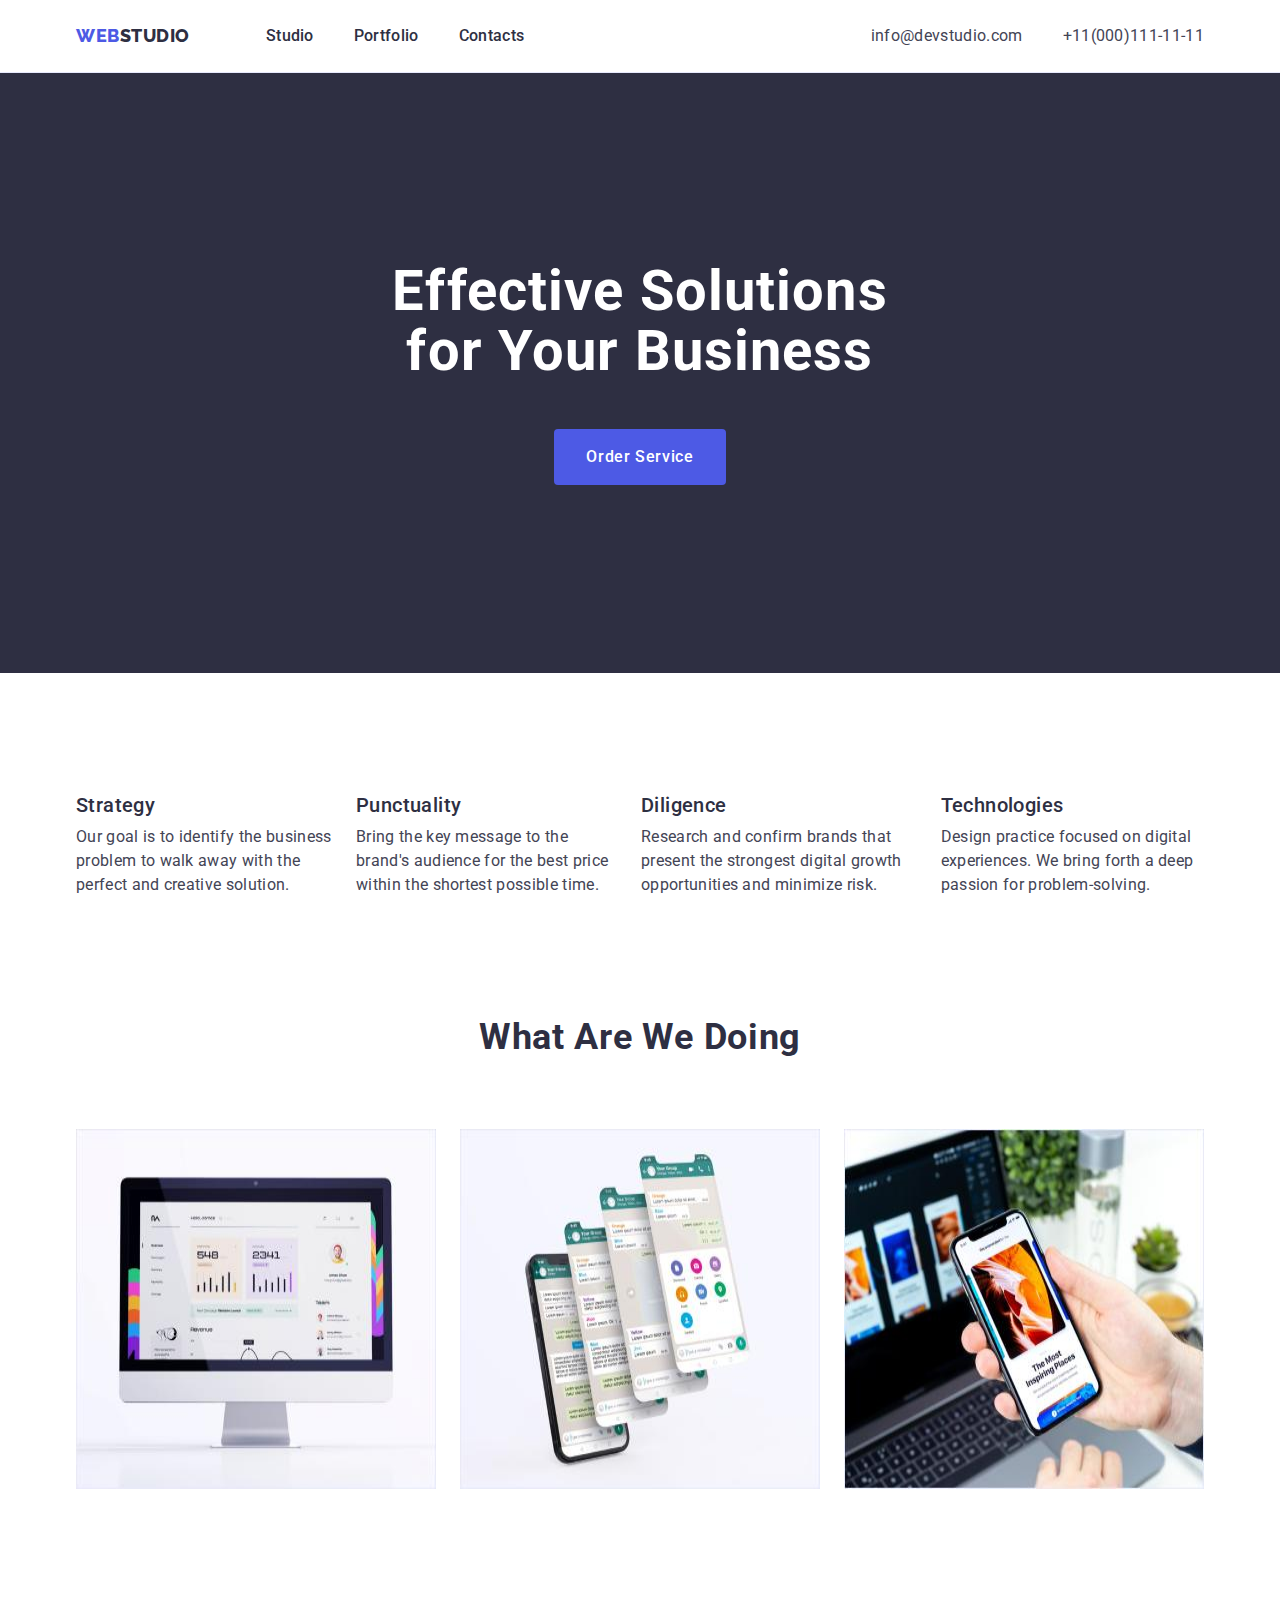
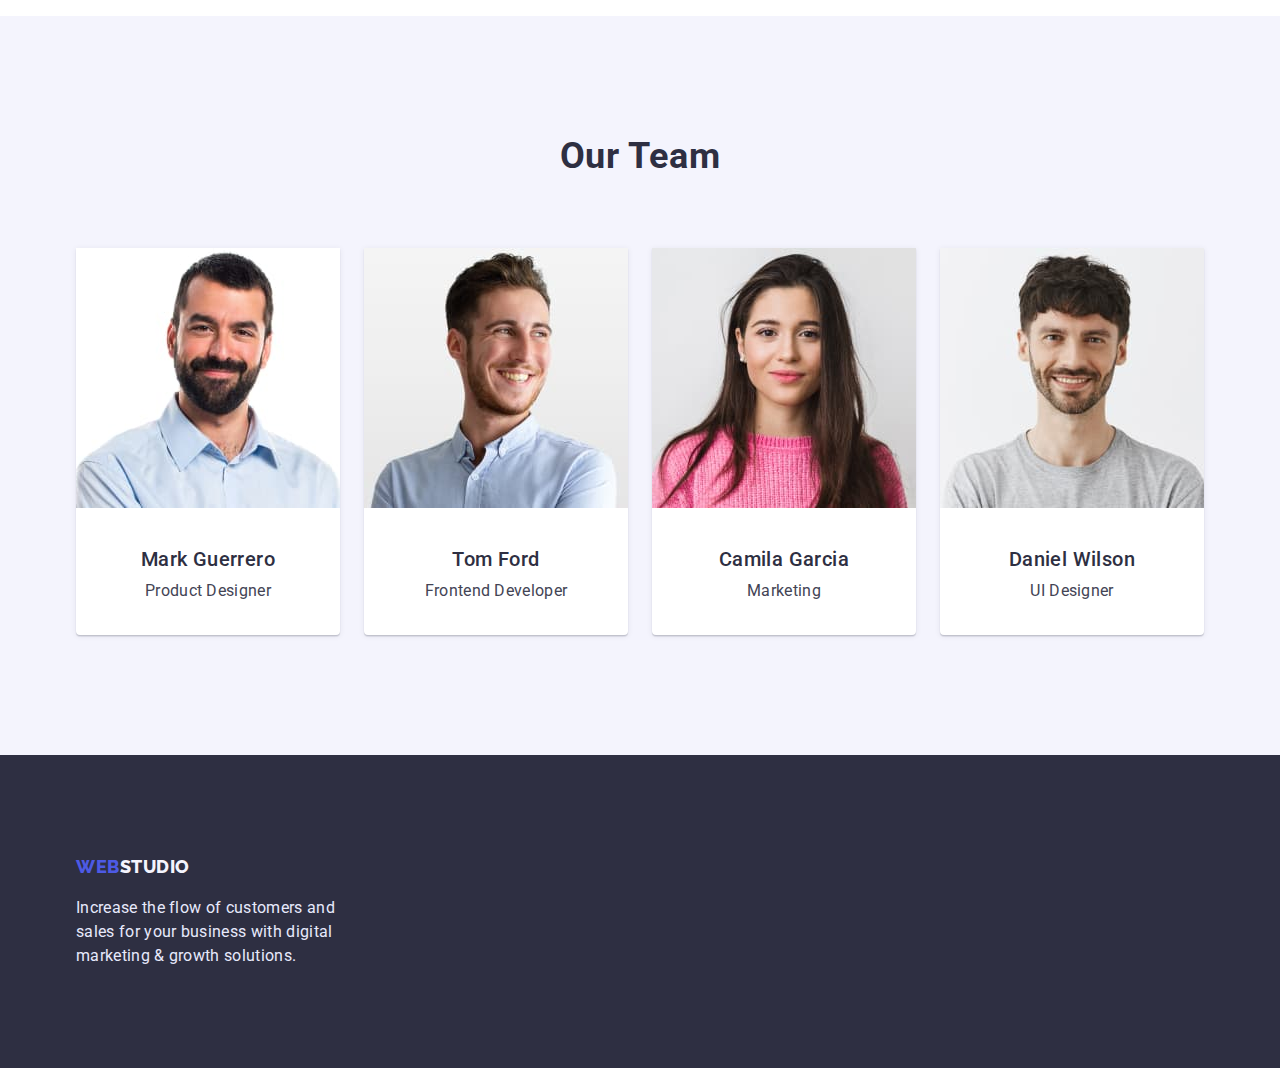
==== commit a4fea4af: "Correct" ====
--- a/index.html
+++ b/index.html
@@ -17,7 +17,7 @@
   <body>
     <!--Header section-->
   <header class="header">
-     <div class="header-conteiner conteiner">
+     <div class="header-container container">
           <a class="header-logo link" href="./index.html"
           >Web<span class="header-logo-s">Studio</span></a
         >
@@ -52,14 +52,14 @@
         <!--Hero image-->
         
         <section class="hero">
-          <div class="conteiner">
+          <div class="containar">
           <h1 class="h1-text">Effective Solutions for Your Business</h1>
           <button class="hero-button" type="button">Order Service</button>
         </section>
       </div>
         <!--Section 1-->
         <section class="features">
-          <div class="conteiner">
+          <div class="container">
           <h2 hidden>our features</h2>
           <!--Feature 1-->
           <ul class="features-list">
@@ -99,7 +99,7 @@
         </section>
         <!--Section 2-->
         <section class="image-sec">
-          <div class="conteiner">
+          <div class="container">
           <h2 class="heading">What are we doing</h2>
           <ul class="image-list">
             <li class="image">
@@ -131,7 +131,7 @@
         </section>
         <!--Section 3-->
         <section class="ourteam-bgc">
-          <div class="conteiner">
+          <div class="container">
           <h2 class="heading">Our Team</h2>
           <ul class="heading-list">
             <li class="ourteam-list">
@@ -168,7 +168,7 @@
       </main>
       <!--Footer section-->
       <footer class="footer">
-        <div class="conteiner">
+        <div class="container">
         <a class="footer-logo link" href="./index.html"
           >Web<span class="footer-logo-s">Studio</span></a
         >
--- a/CSS/styles.css
+++ b/CSS/styles.css
@@ -14,15 +14,13 @@
 }
 
 
-.conteiner{
+.container{
 	width: 1158px;
 	padding: 0 15px;
 	margin: 0 auto;
-	outline:2px solid red;
-	outline-offset: -2px;
-	
-	}
-.header-conteiner{
+	
+	}
+.header-container{
 	display: flex;
 	align-items: center;
 	height: 72px;
@@ -149,6 +147,7 @@
 .features-item:last-child{
 	margin-right: 0px;
 }
+
 .main-button{
 font-family: 'Roboto';
 font-style: normal;
@@ -184,8 +183,7 @@
 letter-spacing: 0.02em;
 color: var(--color-navy-blue);
 margin: 0;
-padding-top: 32px;
-padding-bottom: 8px;
+margin-bottom: 8px;
 }
 
 .text{
@@ -197,12 +195,16 @@
 margin: 0;
 }
 
+.button-link{
+	padding-top: 96px;
+	padding-bottom: 120px;
+}
 .button-list{
 	display: flex;
 	text-align: center;
-	padding-top: 96px;
-	padding-bottom: 72px;
-	margin: 0;
+	padding: 0;
+	margin-top: 0px;
+	margin-bottom: 96px;
 	
 flex-direction: row;
 justify-content: center;
@@ -215,16 +217,23 @@
 	margin: 0;
 	padding: 0;
 	gap: 24px;
-	padding-bottom: 120px;
-	}
-
+	
+	}
+.concepts-img{
+	display: block;
+	max-width: 100%; 
+	height: auto
+}
 .concepts-sec{
-	border: 1px solid #E7E9FC;
 	width: 360px;
-	
-	margin: 0;
-}
-
+	margin: 0;
+
+}
+.conceprs-text{
+	padding: 32px 0 32px 16px;
+	border-left: 1px solid #E7E9FC;
+	border-right: 1px solid #E7E9FC;
+}
 .footer{
 	background-color: var(--color-navy-blue);
 	padding-top: 100px;
@@ -236,6 +245,7 @@
 	font-weight: 800;
 	font-size: 18px;
 	line-height: calc(24 / 18);
+	text-transform: uppercase;
 	letter-spacing: 0.03em;
 	color: var(--color-iris);
 		
@@ -251,6 +261,7 @@
 	color: var(--color-cornflower) ;
 	margin-top: 16px;
 	max-width: 264px;
+	margin-bottom: 0;
 	
 }
 
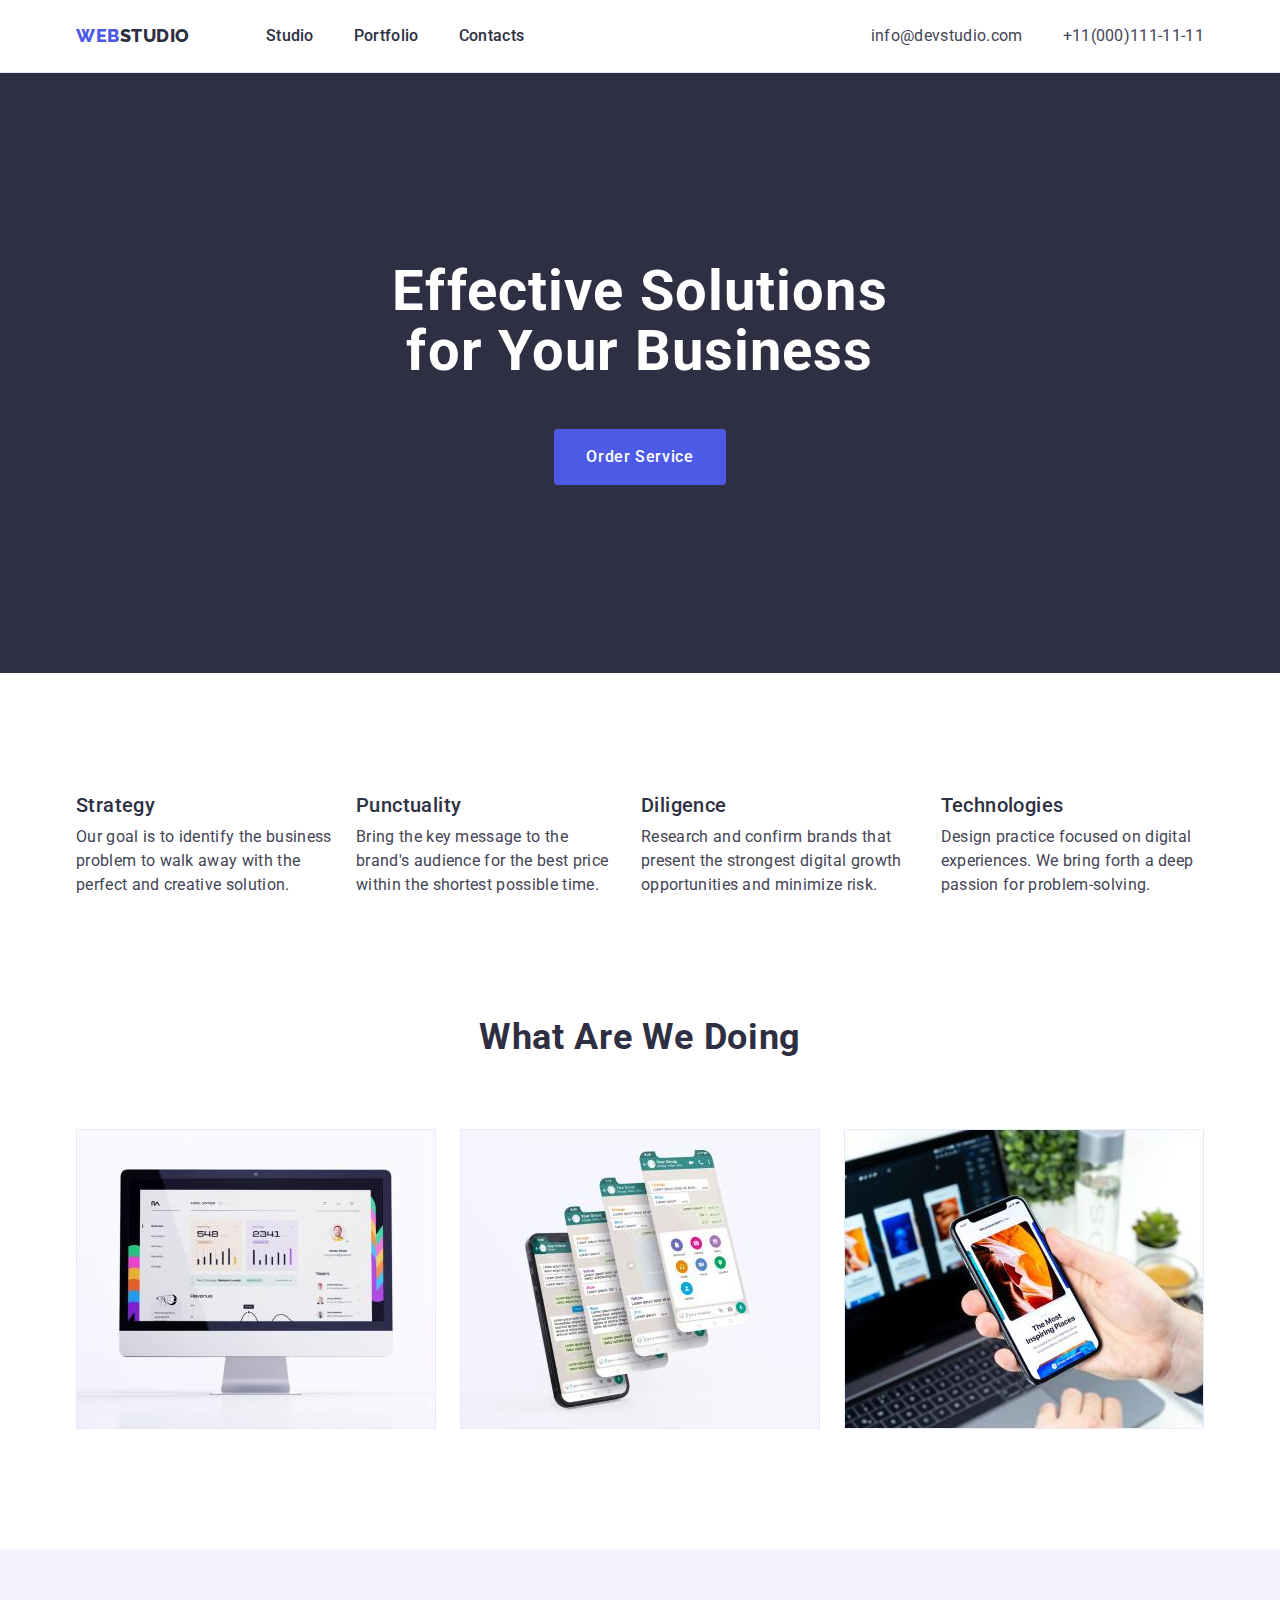
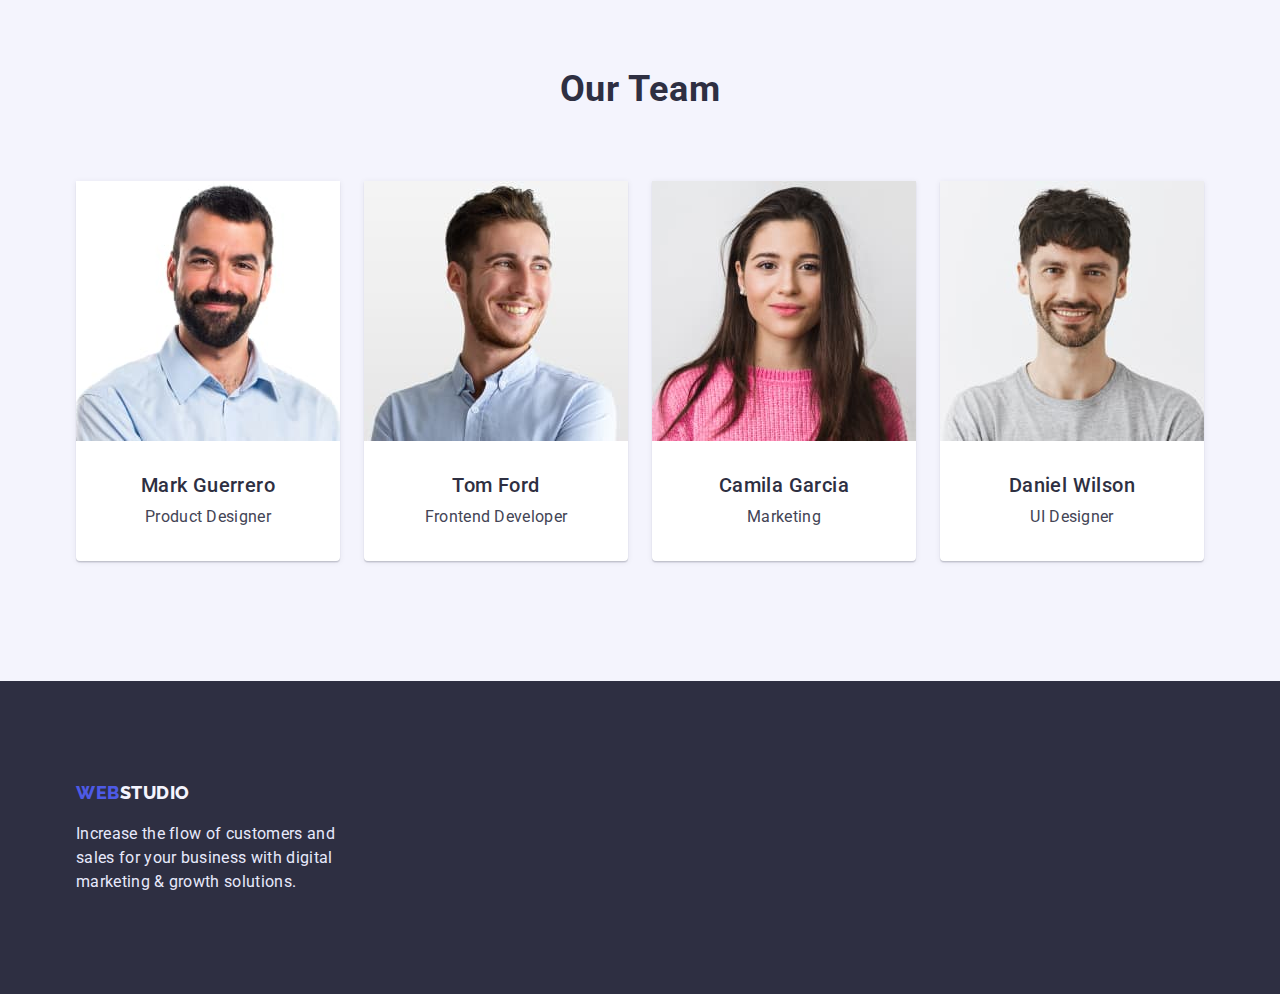
==== commit c152746a: "Correct" ====
--- a/index.html
+++ b/index.html
@@ -11,17 +11,20 @@
       href="https://fonts.googleapis.com/css2?family=Raleway:wght@800&family=Roboto:wght@400;500;700;900&display=swap"
       rel="stylesheet"
     />
-    <link rel="stylesheet" href="https://cdnjs.cloudflare.com/ajax/libs/modern-normalize/1.1.0/modern-normalize.min.css">
+    <link
+      rel="stylesheet"
+      href="https://cdnjs.cloudflare.com/ajax/libs/modern-normalize/1.1.0/modern-normalize.min.css"
+    />
     <link rel="stylesheet" href="./CSS/styles.css" />
   </head>
   <body>
     <!--Header section-->
-  <header class="header">
-     <div class="header-container container">
-          <a class="header-logo link" href="./index.html"
+    <header class="header">
+      <div class="header-container container">
+        <a class="header-logo link" href="./index.html"
           >Web<span class="header-logo-s">Studio</span></a
         >
-          <nav class="nav-site">               
+        <nav class="nav-site">
           <ul class="header-list">
             <li class="header-item">
               <a class="header-link link" href="./index.html">Studio</a>
@@ -47,27 +50,27 @@
           </li>
         </ul>
       </div>
-      </header>
-      <main>
-        <!--Hero image-->
-        
-        <section class="hero">
-          <div class="containar">
+    </header>
+    <main>
+      <!--Hero image-->
+
+      <section class="hero">
+        <div class="containar">
           <h1 class="h1-text">Effective Solutions for Your Business</h1>
           <button class="hero-button" type="button">Order Service</button>
-        </section>
-      </div>
-        <!--Section 1-->
-        <section class="features">
-          <div class="container">
+        </div>
+      </section>
+      <!--Section 1-->
+      <section class="features">
+        <div class="container">
           <h2 hidden>our features</h2>
           <!--Feature 1-->
           <ul class="features-list">
             <li class="features-item">
               <h3 class="subtitle">Strategy</h3>
               <p class="main-text">
-                Our goal is to identify the business problem to walk away with the
-                perfect and creative solution.
+                Our goal is to identify the business problem to walk away with
+                the perfect and creative solution.
               </p>
             </li>
             <!--Feature 2-->
@@ -96,14 +99,14 @@
             </li>
           </ul>
         </div>
-        </section>
-        <!--Section 2-->
-        <section class="image-sec">
-          <div class="container">
+      </section>
+      <!--Section 2-->
+      <section class="image-sec">
+        <div class="container">
           <h2 class="heading">What are we doing</h2>
           <ul class="image-list">
             <li class="image">
-              <img 
+              <img
                 src="./images/Section2/img1/rectangle71.jpg"
                 alt="gallery"
                 width="360"
@@ -111,7 +114,7 @@
               />
             </li>
             <li class="image">
-              <img 
+              <img
                 src="./images/Section2/img2/rectangle71.jpg"
                 alt="gallery"
                 width="360"
@@ -119,7 +122,7 @@
               />
             </li>
             <li class="image">
-              <img 
+              <img
                 src="./images/Section2/img3/rectangle71.jpg"
                 alt="gallery"
                 width="360"
@@ -128,55 +131,71 @@
             </li>
           </ul>
         </div>
-        </section>
-        <!--Section 3-->
-        <section class="ourteam-bgc">
-          <div class="container">
+      </section>
+      <!--Section 3-->
+      <section class="ourteam-bgc">
+        <div class="container">
           <h2 class="heading">Our Team</h2>
           <ul class="heading-list">
             <li class="ourteam-list">
-              <img class="ourimages" src="./images/Section3/teamcard1/img.jpg" alt="foto" />
+              <img
+                class="ourimages"
+                src="./images/Section3/teamcard1/img.jpg"
+                alt="foto"
+              />
               <div class="ourteam-text">
                 <h3 class="subtitle">Mark Guerrero</h3>
-              <p class="main-text">Product Designer</p>
-            </div>
-            </li>
-            <li class="ourteam-list">
-              <img class="ourimages" src="./images/Section3/teamcard2/img.jpg" alt="foto" />
+                <p class="main-text">Product Designer</p>
+              </div>
+            </li>
+            <li class="ourteam-list">
+              <img
+                class="ourimages"
+                src="./images/Section3/teamcard2/img.jpg"
+                alt="foto"
+              />
               <div class="ourteam-text">
                 <h3 class="subtitle">Tom Ford</h3>
-              <p class="main-text">Frontend Developer</p>
-            </div>
-            </li>
-            <li class="ourteam-list">
-              <img class="ourimages" src="./images/Section3/teamcard3/img.jpg" alt="foto" />
+                <p class="main-text">Frontend Developer</p>
+              </div>
+            </li>
+            <li class="ourteam-list">
+              <img
+                class="ourimages"
+                src="./images/Section3/teamcard3/img.jpg"
+                alt="foto"
+              />
               <div class="ourteam-text">
                 <h3 class="subtitle">Camila Garcia</h3>
-              <p class="main-text">Marketing</p>
-            </div>
-            </li>
-            <li class="ourteam-list">
-              <img class="ourimages" src="./images/Section3/teamcard4/img.jpg" alt="foto" />
-              <div class="ourteam-text">
-              <h3 class="subtitle">Daniel Wilson</h3>
-              <p class="main-text">UI Designer</p>
-            </div>
-            </li>
-          </ul>
-        </div>
-        </section>
-      </main>
-      <!--Footer section-->
-      <footer class="footer">
-        <div class="container">
+                <p class="main-text">Marketing</p>
+              </div>
+            </li>
+            <li class="ourteam-list">
+              <img
+                class="ourimages"
+                src="./images/Section3/teamcard4/img.jpg"
+                alt="foto"
+              />
+              <div class="ourteam-text">
+                <h3 class="subtitle">Daniel Wilson</h3>
+                <p class="main-text">UI Designer</p>
+              </div>
+            </li>
+          </ul>
+        </div>
+      </section>
+    </main>
+    <!--Footer section-->
+    <footer class="footer">
+      <div class="container">
         <a class="footer-logo link" href="./index.html"
           >Web<span class="footer-logo-s">Studio</span></a
         >
         <p class="footer-desk">
-          Increase the flow of customers and sales for your business with digital
-          marketing & growth solutions.
+          Increase the flow of customers and sales for your business with
+          digital marketing & growth solutions.
         </p>
       </div>
-      </footer>
+    </footer>
   </body>
 </html>
--- a/CSS/styles.css
+++ b/CSS/styles.css
@@ -36,9 +36,23 @@
 }
 a{
 	text-decoration: none;
+	color:inherit;
 }
 ul{
 	list-style: none;
+	margin: 0;
+	padding: 0;
+}
+img{
+	display: block;
+	max-width: 100%;
+	height: auto;
+}
+*{
+	box-sizing: border-box;
+}
+h1, h2, h3, h4, h5, h6, p{
+	margin: 0;
 }
 
 .link{
@@ -179,6 +193,7 @@
 
 .title{
 	font-weight: 500;
+	font-size: 20px;
 line-height: calc(24 / 20);
 letter-spacing: 0.02em;
 color: var(--color-navy-blue);
@@ -216,7 +231,8 @@
   flex-wrap: wrap;
 	margin: 0;
 	padding: 0;
-	gap: 24px;
+	column-gap: 24px;
+    row-gap: 48px;
 	
 	}
 .concepts-img{
@@ -227,12 +243,15 @@
 .concepts-sec{
 	width: 360px;
 	margin: 0;
-
+	flex-basis: calc((100% - 48px) / 3);
+	
 }
 .conceprs-text{
-	padding: 32px 0 32px 16px;
+	padding: 32px 0px 32px 16px;
 	border-left: 1px solid #E7E9FC;
 	border-right: 1px solid #E7E9FC;
+	border: 1px solid #E7E9FC;
+	
 }
 .footer{
 	background-color: var(--color-navy-blue);
